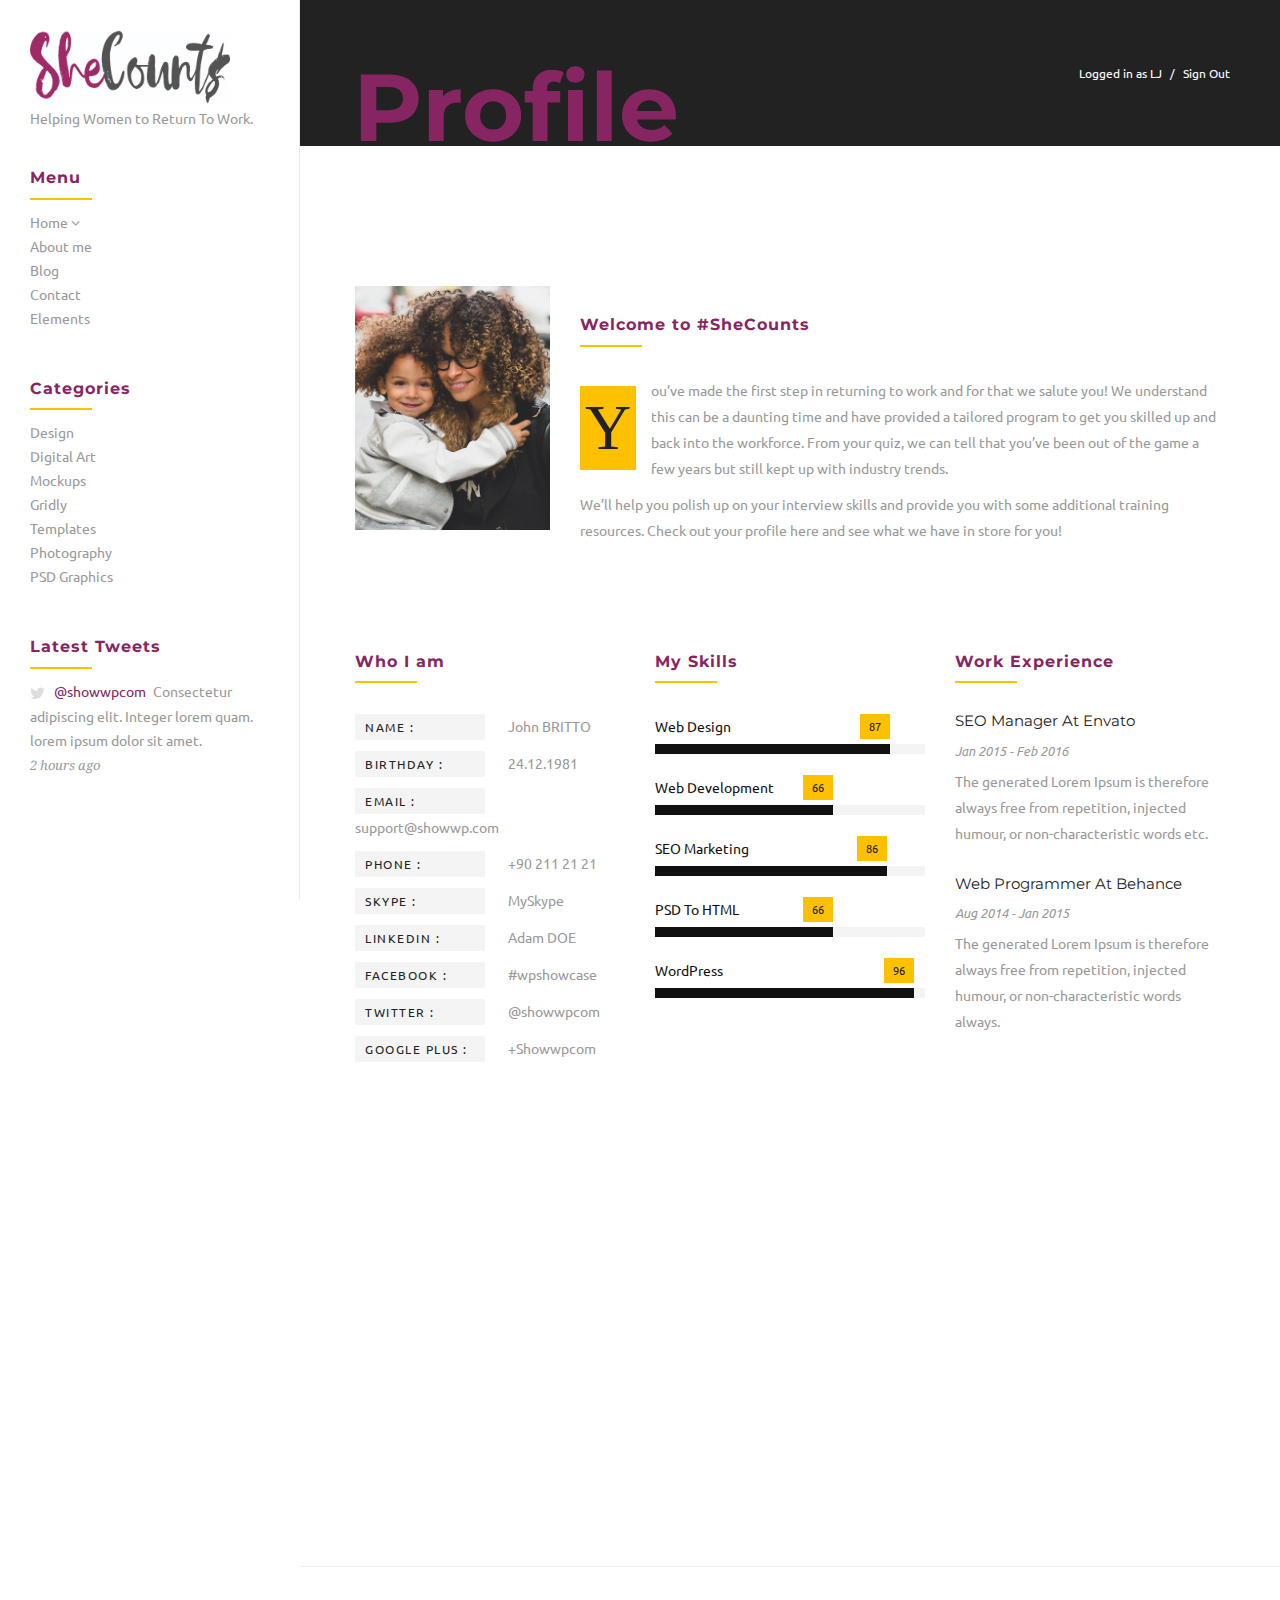
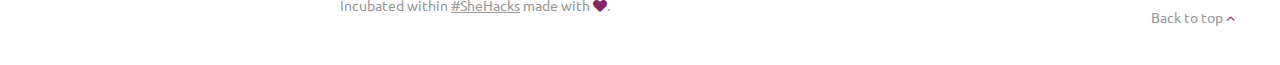
==== profile.html @ 02496e89 "first commit" ====
<!DOCTYPE html>
<!--[if lt IE 7 ]><html class="ie ie6" lang="en"> <![endif]-->
<!--[if IE 7 ]><html class="ie ie7" lang="en"> <![endif]-->
<!--[if IE 8 ]><html class="ie ie8" lang="en"> <![endif]-->
<!--[if (gte IE 9)|!(IE)]><!--><html lang="en"> <!--<![endif]-->

<head>

    <meta charset="utf-8">
    <meta http-equiv="X-UA-Compatible" content="IE=edge">
    <meta name="viewport" content="width=device-width, initial-scale=1, maximum-scale=1">

    <!-- SITE META -->
    <title>SheCounts | Helping Women to Return To Work</title>
    <meta name="description" content="">
    <meta name="author" content="">
    <meta name="keywords" content="">

    <!-- FAVICONS -->
    <link rel="shortcut icon" href="images/favicon.ico" type="image/x-icon">
    <link rel="apple-touch-icon" href="images/apple-touch-icon.png">
    <link rel="apple-touch-icon" sizes="57x57" href="images/apple-touch-icon-57x57.png">
    <link rel="apple-touch-icon" sizes="72x72" href="images/apple-touch-icon-72x72.png">
    <link rel="apple-touch-icon" sizes="76x76" href="images/apple-touch-icon-76x76.png">
    <link rel="apple-touch-icon" sizes="114x114" href="images/apple-touch-icon-114x114.png">
    <link rel="apple-touch-icon" sizes="120x120" href="images/apple-touch-icon-120x120.png">
    <link rel="apple-touch-icon" sizes="144x144" href="images/apple-touch-icon-144x144.png">
    <link rel="apple-touch-icon" sizes="152x152" href="images/apple-touch-icon-152x152.png">

    <!-- TEMPLATE STYLES -->
    <link rel="stylesheet" type="text/css" href="css/bootstrap.css">
    <link rel="stylesheet" type="text/css" href="style.css">
    <link rel="stylesheet" type="text/css" href="css/prettyPhoto.css">

    <!--[if IE]>
    <script src="http://html5shiv.googlecode.com/svn/trunk/html5.js"></script>
    <![endif]-->

</head>
<body>

    <div id="wrapper">
        <div class="row-offcanvas row-offcanvas-left">
            <div id="sidebar-fix" class="sidebar-offcanvas">
                <div class="logo-wrapper clearfix">
                    <a href="index.html" title="OneTheGo">
                        <img class="logo-small-sidebar" src="images/shecounts.jpg" alt="">
                        <p>Helping Women to Return To Work.</p>
                    </a>
                </div><!-- end logo-wrapper -->

                <div class="widget clearfix">
                    <h2 class="tab-title">Menu</h2>
                    <hr class="titlehr">
                    <div class="menu-widget menu">
                        <ul>
                            <li><a href="index.html">Home <i class="fa fa-angle-down"></i></a>
                                <ul>
                                    <li><a href="index.html">Default Portfolio</a></li>
                                    <li><a href="index-slider.html">Slider Version</a></li>
                                    <li><a href="index-masonry.html">Masonry Portfolio</a></li>
                                    <li><a href="index-infinite.html">Infinite Scroll</a></li>
                                    <li><a href="index-blog.html">One Col Portfolio</a></li>
                                    <li><a href="index-grid.html">Grid Portfolio</a></li>
                                    <li><a href="coming-soon.html">Coming Soon</a></li>
                                </ul>
                            </li>
                            <li><a href="about.html">About me</a></li>
                            <li><a href="blog.html">Blog</a></li>
                            <li><a href="contact.html">Contact</a></li>
                            <li><a href="elements.html">Elements</a></li>
                        </ul>
                    </div><!-- end menu-widget -->
                </div><!-- end widget -->

                <div class="widget clearfix">
                    <h2 class="tab-title">Categories</h2>
                    <hr class="titlehr">
                    <div class="menu-widget">
                        <ul>
                            <li><a href="#">Design</a></li>
                            <li><a href="#">Digital Art</a></li>
                            <li><a href="#">Mockups</a></li>
                            <li><a href="#">Gridly</a></li>
                            <li><a href="#">Templates</a></li>
                            <li><a href="#">Photography</a></li>
                            <li><a href="#">PSD Graphics</a></li>
                        </ul>
                    </div><!-- end menu-widget -->
                </div><!-- end widget -->

                <div class="widget clearfix">
                    <h2 class="tab-title">Latest Tweets</h2>
                    <hr class="titlehr">
                    <div class="twitter-widget">
                        <ul class="latest-tweets">
                            <li>
                                <p><a href="#" title="">@showwpcom</a> Consectetur adipiscing elit. Integer lorem quam. lorem ipsum dolor sit amet.</p>
                                <small>2 hours ago</small>
                            </li>
                        </ul><!-- end latest-tweet -->
                    </div><!-- end twitter-widget -->
                </div><!-- end widget -->
            </div><!-- end sidebar -->

            <div id="main">
                <div class="visible-md visible-xs visible-sm mobile-menu">
                    <button type="button" class="btn btn-default btn-sm" data-toggle="offcanvas"><i class="fa fa-bars"></i></button>
                </div>

                <section class="section page-title cb">
                    <div class="container-fluid">
                        <div class="row">
                            <div class="col-md-8 col-sm-12">
                                <h3>Profile</h3>
                            </div>

                            <div class="col-md-4 col-sm-12 text-right hidden-xs">
                                <div class="bread">
                                    <ol class="breadcrumb">
                                        <li><a href="#">Logged in as LJ</a></li>
                                        <li><a href="#">Sign Out</a></li>
                                    </ol>
                                </div><!-- end bread -->
                            </div>
                        </div>
                    </div>
                </section>

                <div class="section wb">
                    <div class="container-fluid">
                        <!-- <div class="slider-wrapper">
                            <div id="myCarousel" class="carousel slide" data-ride="carousel">
                                <div class="carousel-inner" role="listbox">
                                    <div class="item active">
                                        <img src="upload/about_02.jpg" alt="">
                                    </div>
                                    <div class="item">
                                        <img src="upload/about_01.jpg" alt="">
                                    </div>
                                </div>

                                <a class="left carousel-control" href="#myCarousel" role="button" data-slide="prev">
                                    <span class="glyphicon glyphicon-chevron-left" aria-hidden="true"></span>
                                    <span class="sr-only">Previous</span>
                                </a>
                                <a class="right carousel-control" href="#myCarousel" role="button" data-slide="next">
                                    <span class="glyphicon glyphicon-chevron-right" aria-hidden="true"></span>
                                    <span class="sr-only">Next</span>
                                </a>
                            </div>
                        </div> -->

                        <hr class="invis">

                        <div class="page-wrapper">
                            <div class="row">

                                <div class="col-sm-3">
                                    <div class="about-widget">
                                        <div class="post-media entry">
                                            <img src="upload/she-profile-pic.png" alt="" class="img-responsive">
                                            <div class="magnifier">
                                                <div class="shop-bottom clearfix">
                                                    <h3>You're awesome!</h3>
                                                </div><!-- end shop-bottom -->
                                            </div><!-- end magnifier -->
                                        </div><!-- end post-media -->
                                    </div><!-- end about-widget -->
                                </div>

                                <div class="col-sm-9 m30">
                                    <h2 class="tab-title">Welcome to #SheCounts</h2>
                                    <hr class="titlehr">

                                    <div class="text-widget dropcaps m30">
                                        <p>You’ve made the first step in returning to work and for that we salute you! We understand this can be a daunting time and have provided a tailored program to get you skilled up and back into the workforce.
                                          From your quiz, we can tell that you’ve been out of the game a few years but still kept up with industry trends. </p>

                                        <p>We’ll help you polish up on your interview skills and provide you with some additional training resources.
                                        Check out your profile here and see what we have in store for you!</p>
                                    </div><!-- end text-widget -->
                                </div><!-- end col -->
                            </div><!-- end row -->

                            <hr class="invis">

                            <div class="row">
                                <div class="col-md-4 wow fadeIn" data-wow-duration="1s" data-wow-delay="0.2s">
                                    <div class="my-info">
                                        <h2 class="tab-title">Who I am</h2>
                                        <hr class="titlehr">

                                        <div class="my-info m30">
                                            <ul>
                                                <li><span>Name :</span> John BRITTO</li>
                                                <li><span>Birthday :</span> 24.12.1981</li>
                                                <li><span>Email :</span> <a href="mailto:support@showwp.com">support@showwp.com</a></li>
                                                <li><span>Phone :</span> +90 211 21 21</li>
                                                <li><span>Skype :</span> MySkype</li>
                                                <li><span>Linkedin :</span> <a href="#">Adam DOE</a></li>
                                                <li><span>Facebook :</span> <a href="#">#wpshowcase</a></li>
                                                <li><span>Twitter :</span> <a href="#">@showwpcom</a></li>
                                                <li><span>Google Plus :</span> <a href="#">+Showwpcom</a></li>
                                            </ul><!-- end ul -->
                                        </div><!-- end myinfo -->
                                    </div><!-- end about-me -->
                                </div><!-- end col -->

                                <div class="col-md-4  wow fadeIn" data-wow-duration="1s" data-wow-delay="0.4s">
                                    <div class="my-skill">
                                        <h2 class="tab-title">My Skills</h2>
                                        <hr class="titlehr">

                                        <div class="skills text-left m30">
                                            <p>Web Design</p>
                                            <div class="progress">
                                                <div class="progress-bar" role="progressbar" data-transitiongoal="87"><span>87</span></div>
                                            </div>
                                        </div>

                                        <div class="skills text-left">
                                            <p>Web Development</p>
                                            <div class="progress">
                                                <div class="progress-bar" role="progressbar" data-transitiongoal="66"><span>66</span></div>
                                            </div>
                                        </div>

                                        <div class="skills text-left">
                                            <p>SEO Marketing</p>
                                            <div class="progress">
                                                <div class="progress-bar" role="progressbar" data-transitiongoal="86"><span>86</span></div>
                                            </div>
                                        </div><!-- end skills -->

                                        <div class="skills text-left">
                                            <p>PSD to HTML</p>
                                            <div class="progress">
                                                <div class="progress-bar" role="progressbar" data-transitiongoal="66"><span>66</span></div>
                                            </div>
                                        </div><!-- end skills -->

                                        <div class="skills text-left">
                                            <p>WordPress</p>
                                            <div class="progress">
                                                <div class="progress-bar" role="progressbar" data-transitiongoal="96"><span>96</span></div>
                                            </div>
                                        </div><!-- end skills -->
                                    </div><!-- end about-me -->
                                </div><!-- end col -->

                               <div class="col-md-4 wow fadeIn" data-wow-duration="1s" data-wow-delay="0.6s">
                                    <div class="my-works">
                                        <h2 class="tab-title">Work Experience</h2>
                                        <hr class="titlehr">

                                        <div class="experience m30">
                                            <h3>SEO Manager at Envato</h3>
                                            <span>Jan 2015 - Feb 2016</span>
                                            <p>The generated Lorem Ipsum is therefore always free from repetition, injected humour, or non-characteristic words etc.</p>
                                        </div><!-- end experience -->

                                        <div class="experience">
                                            <h3>Web Programmer at Behance</h3>
                                            <span>Aug 2014 - Jan 2015</span>
                                            <p>The generated Lorem Ipsum is therefore always free from repetition, injected humour, or non-characteristic words always.</p>
                                        </div>
                                    </div><!-- end myworks -->
                                </div><!-- end col -->
                            </div><!-- end row -->
                            <div class="row">
                                <div class="col-md-4 wow fadeIn" data-wow-duration="1s" data-wow-delay="0.2s">
                                    <div class="my-info">
                                        <h2 class="tab-title">Who I am</h2>
                                        <hr class="titlehr">

                                        <div class="my-info m30">
                                            <ul>
                                                <li><span>Name :</span> John BRITTO</li>
                                                <li><span>Birthday :</span> 24.12.1981</li>
                                                <li><span>Email :</span> <a href="mailto:support@showwp.com">support@showwp.com</a></li>
                                                <li><span>Phone :</span> +90 211 21 21</li>
                                                <li><span>Skype :</span> MySkype</li>
                                                <li><span>Linkedin :</span> <a href="#">Adam DOE</a></li>
                                                <li><span>Facebook :</span> <a href="#">#wpshowcase</a></li>
                                                <li><span>Twitter :</span> <a href="#">@showwpcom</a></li>
                                                <li><span>Google Plus :</span> <a href="#">+Showwpcom</a></li>
                                            </ul><!-- end ul -->
                                        </div><!-- end myinfo -->
                                    </div><!-- end about-me -->
                                </div><!-- end col -->

                                <div class="col-md-4  wow fadeIn" data-wow-duration="1s" data-wow-delay="0.4s">
                                    <div class="my-skill">
                                        <h2 class="tab-title">My Skills</h2>
                                        <hr class="titlehr">

                                        <div class="skills text-left m30">
                                            <p>Web Design</p>
                                            <div class="progress">
                                                <div class="progress-bar" role="progressbar" data-transitiongoal="87"><span>87</span></div>
                                            </div>
                                        </div>

                                        <div class="skills text-left">
                                            <p>Web Development</p>
                                            <div class="progress">
                                                <div class="progress-bar" role="progressbar" data-transitiongoal="66"><span>66</span></div>
                                            </div>
                                        </div>

                                        <div class="skills text-left">
                                            <p>SEO Marketing</p>
                                            <div class="progress">
                                                <div class="progress-bar" role="progressbar" data-transitiongoal="86"><span>86</span></div>
                                            </div>
                                        </div><!-- end skills -->

                                        <div class="skills text-left">
                                            <p>PSD to HTML</p>
                                            <div class="progress">
                                                <div class="progress-bar" role="progressbar" data-transitiongoal="66"><span>66</span></div>
                                            </div>
                                        </div><!-- end skills -->

                                        <div class="skills text-left">
                                            <p>WordPress</p>
                                            <div class="progress">
                                                <div class="progress-bar" role="progressbar" data-transitiongoal="96"><span>96</span></div>
                                            </div>
                                        </div><!-- end skills -->
                                    </div><!-- end about-me -->
                                </div><!-- end col -->

                               <div class="col-md-4 wow fadeIn" data-wow-duration="1s" data-wow-delay="0.6s">
                                    <div class="my-works">
                                        <h2 class="tab-title">Work Experience</h2>
                                        <hr class="titlehr">

                                        <div class="experience m30">
                                            <h3>SEO Manager at Envato</h3>
                                            <span>Jan 2015 - Feb 2016</span>
                                            <p>The generated Lorem Ipsum is therefore always free from repetition, injected humour, or non-characteristic words etc.</p>
                                        </div><!-- end experience -->

                                        <div class="experience">
                                            <h3>Web Programmer at Behance</h3>
                                            <span>Aug 2014 - Jan 2015</span>
                                            <p>The generated Lorem Ipsum is therefore always free from repetition, injected humour, or non-characteristic words always.</p>
                                        </div>
                                        <a class="custombutton button--isi btn btn-default" href="#">Update My Details</a>
                                    </div><!-- end myworks -->
                                </div><!-- end col -->
                            </div><!-- end row -->
                        </div><!-- end page-wrapper -->
                    </div><!-- end container -->
                </div><!-- end section -->

                <footer class="footer wb">
                    <div class="container-fluid">
                        <div class="row">
                            <div class="col-md-6 col-lg-6 col-sm-6 col-xs-12">
                                <div class="media cen-xs">
                                    <p>
                                        Incubated within <a class="madeby" href="http://girlgeekacademy.com/shehacks/">#SheHacks</a> made with <i class="fa fa-heart"></i>.
                                    </p>
                                </div>
                            </div>
                            <div class="col-md-6 col-lg-6 col-sm-6 col-xs-12">
                                <ul class="list-inline text-right cen-xs">
                                    <li><a class="topbutton" href="#">Back to top <i class="fa fa-angle-up"></i></a></li>
                                </ul>
                            </div>
                        </div><!-- end row -->
                    </div><!-- end container -->
                </footer><!-- end footer -->

            </div><!-- end main -->
        </div><!-- end row-offcanvas -->
    </div><!-- end wrapper -->

    <script src="js/jquery.min.js"></script>
    <script src="js/bootstrap.js"></script>
    <script src="js/plugins.js"></script>

</body>
</html>
---- style.css ----
/******************************************

1. IMPORT FONTS
2. SKELETON
3. SECTIONS
4. HEADER
5. SLIDER
6. PAGE POST
7. WIDGETS
8. PORTFOLIO
9. FOOTER
10. MISC
11. COMING SOON
12. PRICING TABLE
13. RESPONSIVE
14. COLOR SCHEME

/******************************************
    IMPORT FONTS
/******************************************/

@import url(https://fonts.googleapis.com/css?family=Righteous);
@import url(https://fonts.googleapis.com/css?family=Ubuntu:400,700italic,700,500italic,500,400italic,300italic,300);
@import url(https://fonts.googleapis.com/css?family=Montserrat:400,700);
@import url(https://fonts.googleapis.com/css?family=Droid+Serif:400,900italic,900,700italic,700,400italic,300italic,300,100italic,100&subset=latin,latin-ext);
@import url(css/animate.css);
@import url(css/font-awesome.min.css);



/******************************************
    LJ's SHIT HERE!
/******************************************/

.logo-small-sidebar {
  max-width: 200px;
}

/******************************************
    SKELETON
/******************************************/
body {
    font-size: 13px;
    padding: 0;
    color: #999;
    background-color: #ffffff;
    font-family: "Ubuntu", "Helvetica Neue", Helvetica, Arial, sans-serif;
}

.shop-desc small a,
li,
p {
    color: #999;
    font-family: "Ubuntu", "Helvetica Neue", Helvetica, Arial, sans-serif;
    font-size: 14px;
    line-height: 26px;
}

h1,
h2,
h3,
h4,
h5,
h6 {
    font-weight: normal;
    color: #872562;
    font-family: "Montserrat", "Helvetica Neue", Helvetica, Arial, sans-serif;
}

a {
    color: #222222;
    text-decoration: none !important;
    outline: none;
    -moz-transition: all .3s ease-in-out;
    -o-transition: all .3s ease-in-out;
    -webkit-transition: all .3s ease-in-out;
    transition: all .3s ease-in-out;
}

a:hover,
a:focus {
    color: #D7898D;
    outline: none;
}

.soundcloud {
    width: 100%;
    border: 1px solid #fff;
    height: 166px;
}

small {
    font-family: 'Droid Serif', serif;
    font-style: italic;
    font-size: 12px;
    color: #999;
}

.col-xs-15,
.col-sm-15,
.col-md-15,
.col-lg-15 {
    position: relative;
    min-height: 1px;
    padding-right: 10px;
    padding-left: 10px;
}

.col-xs-15 {
    width: 20%;
    float: left;
}

ul,
ol {
    padding: 0
}

.first {
    clear: both
}

.last {
    margin-right: 0
}

.alignleft {
    float: left;
    display: table-cell;
    margin: 10px 20px 10px 0;
}

.alignright {
    float: right;
    display: table-cell;
    margin: 10px 0 10px 20px;
}


/******************************************
    SECTION
/******************************************/

.section {
    padding: 40px;
    display: block;
    position: relative;
}

.sitewrapper {}

.section.wb {
    background-color: #ffffff;
}

.section.lb {
    background: url(images/dots.gif) repeat center center #ffffff;
}

body.notfound {
    background: #222222 !important;
    background-image: none !important;
}

.section.db h4 {
    line-height: 1.8;
}

.big-title,
.big-title p,
.big-title h3 {
    display: block;
    position: relative;
    z-index: 2;
}

.big-title h3 {
    font-size: 60px;
    font-weight: 700;
    letter-spacing: 0;
    line-height: 60px;
    letter-spacing: -2px;
    text-transform: capitalize;
}

.icon-backend {
    color: #f4f4f4;
    font-size: 180px;
    height: 180px;
    left: -25px;
    line-height: 180px;
    padding-left: 0;
    position: absolute;
    top: -25px;
    width: 180px;
    z-index: -1;
}


/******************************************
    HEADER
/******************************************/

#sidebar-fix {
    width: inherit;
    min-width: 300px;
    max-width: 300px;
    background-color: #fff;
    border-right: 1px solid #ebeef1;
    float: left;
    height: 100%;
    padding: 30px;
    bottom: 0;
    left: : 0;
    overflow-y: auto;
    z-index: 9000;
    overflow-x: hidden;
    position: fixed;
    top: 0;
    height: 100%;
    -webkit-overflow-scrolling: touch;
    overflow: auto;
}

#main {
    height: 100%;
    overflow: auto;
    margin-left: 300px;
}

.mobile-menu {
    z-index: 9999;
    display: block;
    position: fixed;
    top: 0;
    left: 0;
    display: none;
    line-height: 0;
    background-color: #ffffff;
}

.mobile-menu .btn {
    border-radius: 0 !important;
    font-size: 12px !important;
}

@media (min-width: 992px) {
    .mobile-menu {
        display: none !important;
    }
}

@media (max-width: 992px) {
    #sidebar-fix {
        position: relative;
        box-shadow: none;
    }
    .mobile-menu {
        display: block !important;
    }
}

@media screen and (max-width: 992px) {
    .row-offcanvas {
        position: relative;
        -webkit-transition: all 0.25s ease-out;
        -moz-transition: all 0.25s ease-out;
        transition: all 0.25s ease-out;
        width: calc(100% + 300px);
    }
    .row-offcanvas-left {
        left: -300px;
    }
    .row-offcanvas-left.active {
        left: 0;
    }
    .sidebar-offcanvas {
        position: absolute;
        top: 0;
    }
}

.logo-wrapper {
    margin-bottom: 30px;
}

.logo-wrapper p {
    line-height: 1.5;
}

hr.custom {
    width: 60px;
    border-style: solid;
    margin-left: 0;
    color: #e4e4e4;
}

hr.invis {
    border: 0;
    margin: 50px 0;
}

.tab-title {
    font-size: 16px;
    line-height: 1;
    padding: 0;
    font-weight: bold;
    margin: 0;
    position: relative;
    display: inline-block;
    letter-spacing: 1px;
}

.tab-title::after {
    /*background-color: rgba(0, 0, 0, 0.8);*/
    content: "";
    display: block;
    /*height: 1px;*/
    left: 0;
    right: -10px;
    position: absolute;
    top: 10px;
    width: 104%;
}

.tab-title i {
    display: inline-block;
    position: relative;
    right: 0;
    text-align: center;
    margin-right: 5px;
}

.titlehr {
    width: 60px;
    margin: 10px 0;
    border-width: 1px;
    border-style: solid;
}


/******************************************
    SLIDER
/******************************************/

.slider-wrapper {
    background-color: #ffffff;
    margin-bottom: 30px;
}

.carousel-control.left,
.carousel-control.right {
    background-image: none;
}

.mejs-container .mejs-controls .mejs-time {
    color: #333333 !important;
}

.carousel {
    position: relative;
}

.carousel-inner {
    position: relative;
    overflow: hidden;
    width: 100%;
}

.carousel-inner > .item {
    display: none;
    position: relative;
    -webkit-transition: 0.6s ease-in-out left;
    -moz-transition: 0.6s ease-in-out left;
    -o-transition: 0.6s ease-in-out left;
    transition: 0.6s ease-in-out left;
}

.carousel-inner > .item > img,
.carousel-inner > .item > a > img {
    line-height: 1;
}

@media all and (transform-3d),
(-webkit-transform-3d) {
    .carousel-inner > .item {
        -webkit-transition: -webkit-transform 0.6s ease-in-out;
        -moz-transition: -moz-transform 0.6s ease-in-out;
        -o-transition: -o-transform 0.6s ease-in-out;
        transition: transform 0.6s ease-in-out;
        -webkit-backface-visibility: hidden;
        -moz-backface-visibility: hidden;
        backface-visibility: hidden;
        -webkit-perspective: 1000;
        -moz-perspective: 1000;
        perspective: 1000;
    }
    .carousel-inner > .item.next,
    .carousel-inner > .item.active.right {
        -webkit-transform: translate3d(100%, 0, 0);
        transform: translate3d(100%, 0, 0);
        left: 0;
    }
    .carousel-inner > .item.prev,
    .carousel-inner > .item.active.left {
        -webkit-transform: translate3d(-100%, 0, 0);
        transform: translate3d(-100%, 0, 0);
        left: 0;
    }
    .carousel-inner > .item.next.left,
    .carousel-inner > .item.prev.right,
    .carousel-inner > .item.active {
        -webkit-transform: translate3d(0, 0, 0);
        transform: translate3d(0, 0, 0);
        left: 0;
    }
}

.carousel-inner > .active,
.carousel-inner > .next,
.carousel-inner > .prev {
    display: block;
}

.carousel-inner > .active {
    left: 0;
}

.carousel-inner > .next,
.carousel-inner > .prev {
    position: absolute;
    top: 0;
    width: 100%;
}

.carousel-inner > .next {
    left: 100%;
}

.carousel-inner > .prev {
    left: -100%;
}

.carousel-inner > .next.left,
.carousel-inner > .prev.right {
    left: 0;
}

.carousel-inner > .active.left {
    left: -100%;
}

.carousel-inner > .active.right {
    left: 100%;
}

.carousel-control {
    position: absolute;
    top: 0;
    left: 0;
    bottom: 0;
    font-size: 24px;
    color: #ffffff;
    text-align: center;
}

.carousel-control.right {
    left: auto;
    right: 0;
}

.carousel-control .fa {
    position: absolute;
    top: 50%;
    z-index: 5;
    padding: 1em;
    font-size: 16px;
    background-color: rgba(51, 51, 51, 0.6);
    -webkit-transition: all 0.35s ease-in-out;
    -moz-transition: all 0.35s ease-in-out;
    -o-transition: all 0.35s ease-in-out;
    transition: all 0.35s ease-in-out;
}

.carousel-control .fa:hover {
    background-color: rgba(0, 0, 0, 0.2);
}

.carousel-control .fa-angle-left {
    left: 0;
}

.carousel-control .fa-angle-right {
    right: 0;
}

.carousel-control .fa-angle-left,
.carousel-control .fa-angle-right {
    -webkit-transform: translate(0, -50%);
    -ms-transform: translate(0, -50%);
    -o-transform: translate(0, -50%);
    transform: translate(0, -50%);
}

.carousel-indicators li {
    display: inline-block;
    width: 9px;
    height: 9px;
    text-indent: -999px;
    border: 1px solid #ffffff;
    border-radius: 50%;
    cursor: pointer;
    background-color: #000 \9;
    background-color: rgba(0, 0, 0, 0);
}

.carousel-indicators li + li {
    margin-left: 3px;
}

.carousel-indicators .active {
    background-color: #ffffff;
}

.carousel-caption {
    display: none;
    position: absolute;
    max-width: 100%;
    left: 40px;
    bottom: 40px;
    right: auto;
    text-align: left;
    z-index: 10;
    padding: 2em;
    color: #ffffff;
}

.carousel-caption h3 {
    font-size: 61px;
    font-weight: 700;
    text-shadow: none;
}

.carousel-caption h3 small {
    font-size: 54px;
    color: #222222;
    font-style: normal;
    display: block;
    font-family: "Montserrat";
    font-weight: 400;
}

.carousel-caption p {
    text-shadow: none;
    color: #222222;
    padding-left: 6px;
}

@media screen and (min-width: 768px) {
    .carousel-caption {
        display: block;
    }
}

.carousel-control .fa {
    background-color: rgba(0, 0, 0, 0.1);
    font-size: 24px;
    padding: 1em;
    position: absolute;
    top: 50%;
    transition: all 0.35s ease-in-out 0s;
    z-index: 5;
}

.carousel-control span {
    width: 35px !important;
    background: #222222;
    opacity: 1 !important;
    height: 35px !important;
    padding: 0 !important;
    line-height: 35px !important;
    font-size: 18px !important;
    font-family: FontAwesome !important;
    line-height: 1;
}

.carousel-control .glyphicon-chevron-left:before {
    content: '\f104' !important;
}

.carousel-control .glyphicon-chevron-right:before {
    content: '\f105';
}

.carousel-control.left {
    left: auto;
    right: 85px !important;
}

.carousel-control.right {
    left: auto;
    right: 30px !important;
}

.carousel-control {
    background-color: rgba(0, 0, 0, 0);
    bottom: 40px !important;
    color: #fff;
    font-size: 20px;
    left: auto;
    right: 30px !important;
    opacity: 1;
    position: absolute;
    text-align: center;
    text-shadow: 0 1px 2px rgba(0, 0, 0, 0.6);
    top: auto !important;
    width: auto !important;
}

.carousel-inner img {
    width: 100%;
}


/******************************************
    PAGE POST
/******************************************/

#message {
    display: none;
    position: relative;
    text-align: left;
    padding: 20px;
}

#map {
    height: 500px;
    width: 100%;
    position: relative;
    z-index: 1;
}

#map.map1 {
    height: 340px;
    width: 100%;
    position: relative;
    z-index: 1;
}

#map img {
    max-width: inherit
}

.loader {
    margin-left: 10px;
}

.map {
    position: relative
}

.map .row {
    position: relative
}

.infobox img {
    width: 100% !important;
}

.map .searchmodule {
    padding: 18px 10px
}

.infobox {
    display: inline-block;
    padding: 20px;
    text-align: center;
    position: relative;
    width: 270px;
}

.infobox img {
    width: 80px !important;
    padding-right: 10px
}

.infobox .title {
    font-size: 13px;
    font-weight: bold;
    margin-top: 0;
    margin-bottom: 0;
    text-transform: uppercase;
    padding-bottom: 10px;
}

.infobox .title a {
    font-weight: bold;
    color: #121212 !important;
}

.contact_form label {
    color: #333333;
}

.loader {
    margin-top: -3px;
    vertical-align: text-top;
}

.comments img {
    max-width: 80px;
    margin-right: 20px;
}

.panel {
    padding: 0;
    border: 0 !important;
    box-shadow: none !important;
}

.panel-body {
    border: 0 !important;
}

.media:first-child {
    margin: 0;
}

.comments {
    padding: 0 !important;
    margin: 0 !important;
}

.comments .text-success {
    color: #333333;
    margin-bottom: 0;
    display: inline-block;
}

.comments .text-muted {
    color: #999999;
    padding-bottom: 0;
    display: block;
}

.comments .media-list li {
    background-color: #fff;
    border: 1px solid #eee;
    margin: 20px 0 !important;
    padding: 20px;
    -webkit-transition: all .7s ease-in-out;
    -moz-transition: all .7s ease-in-out;
    -o-transition: all .7s ease-in-out;
    -ms-transition: all .7s ease-in-out;
    transition: all .7s ease-in-out;
}

.comments .media-list li:last-child {
    margin-bottom: 0;
}

.comments .media-list li p {
    margin: 0;
    padding: 0;
}

.comments .btn {
    display: inline-block;
    margin-top: 10px;
    font-size: 11px;
    padding: 3px 10px;
}

.quotepost {
    padding: 40px 30px;
}

blockquote {
    border: 0;
    margin-bottom: 0;
}

.blog-desc blockquote {
    background-color: #F4F4F5;
    border: 0 none;
    margin: 20px auto !important;
    padding: 30px 40px !important;
}

.blog-desc blockquote:before {
    display: none;
}

.quotepost blockquote {
    border: 0;
    color: #222222 !important;
}

blockquote {
    padding-left: 10%;
    position: relative;
}

blockquote p {
    font-size: 18px !important;
    font-family: 'Droid Serif', serif;
    font-style: italic;
    color: #222222;
}

blockquote::before {
    color: #333333;
    content: "\f10e";
    font-family: FontAwesome;
    display: block;
    font-size: 42px;
    left: 0;
    position: absolute;
    top: 20px;
}

blockquote cite:before,
blockquote cite {
    color: #333333;
}

.m30 {
    margin-top: 30px;
}

.blog-item {
    border-bottom: 1px solid #ebeef1;
}

.blog-item .shop-desc hr {
    margin-bottom: 0;
}

.shop-desc.blog-meta small {
    display: inline-block;
    width: auto;
    margin-right: 10px;
}

.shop-desc.blog-meta small i {
    padding-right: 2px;
}

.blog-desc {
    padding: 40px;
}

.blog-desc .readmore {
    margin-top: 15px;
}

.skills {
    display: block;
    position: relative;
    margin-bottom: 20px;
}

.skills p {
    color: #111111;
    margin-bottom: -20px;
    padding-bottom: 0;
    text-transform: capitalize;
}

.progress {
    height: 10px;
    margin-top: 25px;
    margin-bottom: 0;
    background-color: #f4f4f5;
    border-radius: 0;
    box-shadow: none;
}

.progress-bar {
    float: left;
    width: 0%;
    height: 100%;
    overflow: visible;
    font-size: 12px;
    line-height: 20px;
    color: #ffffff;
    text-align: center;
    background-color: #111;
    -webkit-box-shadow: inset 0 -1px 0 rgba(0, 0, 0, 0.15);
    box-shadow: inset 0 -1px 0 rgba(0, 0, 0, 0.15);
    -webkit-transition: width 1.1s ease;
    -o-transition: width 1.1s ease;
    transition: width 1.1s ease;
}

.progress {
    overflow: initial;
    position: relative;
}

.progress .progress-bar {
    position: absolute;
    z-index: 10;
    line-height: 20px;
}

.progress .progressbar-back-text {
    position: absolute;
    width: 100%;
    height: 100%;
    font-size: 12px;
    line-height: 20px;
    text-align: center;
}

.progress .progressbar-front-text {
    width: 100%;
    font-size: 12px;
    line-height: 20px;
}

.progress-bar span {
    color: #111 !important;
    display: block;
    font-size: 11px;
    line-height: 12px;
    overflow: visible;
    width: 30px;
    height: 25px;
    line-height: 25px;
    text-align: center;
    position: absolute;
    right: 0;
    top: -30px;
    z-index: 9999;
}

.progress-bar span,
.progress-bar-striped {
    background-color: #fff;
}

.my-info ul {
    padding: 0;
    list-style: none;
}

.my-info ul li {
    padding: 0 0 10px 0;
}

.my-info ul li a {
    color: #999999;
}

.my-info ul li span {
    padding: 0 10px;
    margin-right: 20px;
    width: 130px;
    letter-spacing: 1.5px;
    text-transform: uppercase;
    font-size: 12px;
    color: #222222;
    background: #f4f4f5;
    display: inline-block;
}

.experience {
    margin-bottom: 30px;
}

.experience h3 {
    color: #222222;
    font-size: 15px;
    font-weight: 400;
    padding-bottom: 0;
    margin-bottom: 0;
    text-transform: capitalize;
}

.experience span {
    color: #999999;
    padding: 15px 0 10px;
    line-height: 1;
    display: inline-block;
    font-style: italic;
}

.dropcaps p:first-child::first-letter {
    color: #903;
    float: left;
    font-family: Georgia;
    font-size: 64px;
    line-height: 1;
    margin: 9px 15px 0 0 !important;
    padding: 10px 5px;
}

.breadcrumb a,
.breadcrumb > li + li::before,
.breadcrumb > .active {
    color: #ffffff !important;
}

.breadcrumb > li {
    color: #ffffff !important;
    display: inline-block;
    font-size: 12px;
}

.section.cb {
    background-color: #222222;
}

.breadcrumb {
    background-color: transparent;
    padding: 0 5px 0 2px;
    margin: 0;
}

.page-title {
    padding: 60px 30px;
}

.page-title h3 {
    line-height: 1;
    font-size: 95px;
    position: absolute;
    z-index: 10;
    margin: 0;
    color: #ffffff;
    font-weight: 700;
    padding: 0 0 0 8px;
}


/******************************************
    WIDGETS
/******************************************/

.about-widget {
    text-align: center;
}

.about-widget p {
    margin: 15px 0 0;
    padding: 0;
}

.about-widget img {
    margin: 0 auto;
    display: block;
    width: 100%;
}

.about-desc h4 {
    font-weight: bold;
    padding: 20px 0 6px;
    margin: 0;
}

#sidebar .widget {
    background-color: #ffffff;
    padding: 30px;
}

.btn {
    border-radius: 0 !important;
    font-weight: 600;
}

.contact_form .form-control {
    letter-spacing: 1px;
    font-size: 13px;
    margin-bottom: 10px;
    border-radius: 0;
    border-color: #E2E2E3;
    box-shadow: none;
}

.widget {
    margin-bottom: 30px;
    padding-bottom: 10px;
    display: block;
    position: relative;
    overflow: hidden;
}

.menu ul li a,
.menu-widget li a {
    color: #999999;
}

.menu-widget li {
    line-height: 24px;
}

.menu ul {
    display: block;
}

.menu ul li a,
.menu ul li {
    position: relative;
    display: block;
}

.menu ul ul {
    display: none;
    padding-left: 10px;
}

.menu ul li {
    display: block;
    overflow: visible;
}

.menu ul li a {
    display: block;
    outline: none;
}

.menu ul li ul {
    display: none;
}

.menu ul li ul li {
    display: block;
}

.latest-tweets p:before {
    content: "\f099";
    font-family: "FontAwesome";
    font-size: 16px;
    left: 0;
    color: #dddddd;
    padding-right: 5px;
    position: relative;
    top: 2px;
}

#sidebar .widget ul,
.latest-tweets {
    padding: 0;
    list-style: none;
}

.latest-tweets li {
    display: inline-table;
    padding: 0;
    width: 100%;
}

.latest-tweets li:last-child {
    margin-bottom: 0;
}

.latest-tweets li p a {
    margin: 0 4px;
}

.latest-tweets li p {
    margin-bottom: 0;
    padding-bottom: 0;
}

.latest-tweets li small {
    display: block;
    margin: 0;
    margin-top: 0;
    font-size: 13px;
}

.latest-tweets p {
    line-height: 24px;
}

.tag-widget a {
    background-color: #fff;
    border: 1px solid #d7d7d7;
    border-radius: 2px;
    line-height: 1;
    display: inline-block;
    padding: 7px 13px;
    margin: 0 7px 7px 0;
}


/******************************************
    PORTFOLIO
/******************************************/

.portfolio-content .pdetail {
    padding: 20px 0;
    border-bottom: 1px solid #efefef;
    display: block;
}

.portfolio-content .pbutton {
    padding: 20px 0 0;
    display: block;
}

.portfolio-content .pdetail:last-child {
    border-bottom: 0;
}

.pdetail a {
    color: #999999;
}

.portfolio-content h5 {
    letter-spacing: 2px;
    color: #aaaaaa;
    padding: 0 0 20px;
    margin: 0;
    line-height: 1;
    font-weight: 400;
    text-transform: uppercase;
    font-size: 16px;
}

.portfolio-media img {
    padding: 30px;
    background-color: #ffffff;
    margin-bottom: 20px;
}

.portfolio-content {
    padding: 30px;
    background-color: #ffffff;
}


/* Common button styles */

.custombutton {
    margin: 0;
    border: none;
    background: none;
    color: inherit;
    vertical-align: middle;
    position: relative;
    z-index: 1;
    -webkit-backface-visibility: hidden;
    -moz-osx-font-smoothing: grayscale;
    -webkit-border-radius: 0;
    -moz-border-radius: 0;
    border-radius: 0;
}

.magnifier .custombutton {
    margin: -20px auto;
    top: 50%;
}

.custombutton:focus {
    outline: none;
}

.custombutton > span {
    vertical-align: middle;
}


/* Isi */

.button--isi {
    overflow: hidden;
}

.button--isi::before {
    content: '';
    z-index: -1;
    position: absolute;
    top: 50%;
    left: 100%;
    margin: -15px 0 0 1px;
    width: 40px;
    height: 30px;
    color: #222222;
    -webkit-transform-origin: 100% 50%;
    transform-origin: 100% 50%;
    -webkit-transform: scale3d(1, 2, 1);
    transform: scale3d(1, 2, 1);
    -webkit-transition: -webkit-transform 0.4s, opacity 0.4s;
    transition: transform 0.4s, opacity 0.4s;
    -webkit-transition-timing-function: cubic-bezier(0.7, 0, 0.9, 1);
    transition-timing-function: cubic-bezier(0.7, 0, 0.9, 1);
}

.button--isi .button__icon {
    vertical-align: middle;
}

.button--isi > span {
    vertical-align: middle;
}

.button--isi:hover::before {
    -webkit-transform: scale3d(9, 9, 1);
    transform: scale3d(9, 9, 1);
}

.portfolio-filter ul li {
    border-radius: 0;
    background-color: #ffffff !important;
    display: inline-block;
    margin: 0 5px 0 0;
    text-decoration: none;
    text-transform: uppercase;
    vertical-align: middle;
}

.portfolio-filter ul li:last-child:after {
    content: "";
}

.portfolio-filter .btn-default:active:hover,
.portfolio-filter .btn-default.active:hover,
.portfolio-filter .btn-default:active:focus,
.portfolio-filter .btn-default.active:focus,
.portfolio-filter .btn-default:active.focus,
.portfolio-filter .btn-default.active.focus,
.portfolio-filter .btn-default {
    font-size: 12px;
    padding: 10px 10px;
    background-color: #ffffff !important;
    box-shadow: none !important;
    outline: none !important;
    color: #222222;
    font-weight: bold;
}

#fourcol {
    overflow: visible !important;
}

#fourcol .pitem {
    padding: 15px;
}

#fourcol .pitem img {
    width: 100%;
}

#fourcol.mason-style .pitem {
    padding: 0;
}

#fourcol.mason-style {
    padding: 15px 15px 0 !important;
    margin-bottom: 30px
}

#fourcol .pitem .item-box {
    margin-bottom: 0;
}

.item-h2,
.item-h1 {
    height: 100% !important;
    height: auto !important;
}

.isotope-item {
    z-index: 2;
    padding: 0;
}

.isotope-hidden.isotope-item {
    pointer-events: none;
    z-index: 1;
}

.isotope,
.isotope .isotope-item {
    /* change duration value to whatever you like */
    -webkit-transition-duration: 0.8s;
    -moz-transition-duration: 0.8s;
    transition-duration: 0.8s;
}

.isotope {
    -webkit-transition-property: height, width;
    -moz-transition-property: height, width;
    transition-property: height, width;
}

.isotope .isotope-item {
    -webkit-transition-property: -webkit-transform, opacity;
    -moz-transition-property: -moz-transform, opacity;
    transition-property: transform, opacity;
}

.shop-title {
    display: block;
}

.shop-title h2 {
    font-size: 18px;
}

.shop-item {
    background-color: #ffffff;
}

.shop-desc {
    padding: 40px;
}

.magnifier .shop-desc {
    padding: 20px;
}

.shop-desc small {
    font-style: normal;
    padding-bottom: 10px;
    display: block;
}

.shop-desc h3 {
    padding: 10px 0;
    margin: 0;
    font-weight: bold;
    font-size: 18px;
}

.magnifier .shop-desc small a,
.magnifier .shop-desc p {
    color: #222222;
}

.shop-desc p {
    margin-bottom: 0;
    padding: 0;
}

.entry {
    position: relative;
    padding: 0 !important;
    margin-bottom: 0;
}

.post-media img {
    width: 100%;
}

.magnifier {
    position: absolute;
    top: 10px;
    cursor: pointer;
    left: 10px;
    bottom: 10px;
    right: 10px;
    z-index: 1;
    zoom: 1;
    filter: alpha(opacity=0);
    opacity: 0;
    -webkit-transition: all .3s ease-in-out;
    -moz-transition: all .3s ease-in-out;
    -ms-transition: all .3s ease-in-out;
    -o-transition: all .3s ease-in-out;
    transition: all .3s ease-in-out;
}

.grid-style .magnifier {
    top: 0;
    left: 0;
    right: 0;
    bottom: 0;
}

.grid-style .btn-primary {
    position: absolute;
    right: 0;
    left: auto;
    bottom: 0;
    width: 40px;
    border: 0;
    width: 40px;
    height: 40px;
    line-height: 40px;
    padding: 0;
    border-radius: 0;
    background-color: #222222 !important;
    border-color: #222222 !important
}

.entry:hover .magnifier {
    zoom: 1;
    filter: alpha(opacity=100);
    opacity: 1;
}

.shop-bottom {
    position: absolute;
    right: 0;
    left: 0;
    display: block;
    margin: -15px auto;
    bottom: 0;
    top: 0%;
    text-align: center;
    -webkit-transition: all .3s ease-in-out;
    -moz-transition: all .3s ease-in-out;
    -ms-transition: all .3s ease-in-out;
    -o-transition: all .3s ease-in-out;
    transition: all .3s ease-in-out;
}

.shop-bottom a {
    border: 0;
    width: 40px;
    height: 40px;
    line-height: 40px;
    padding: 0;
    border-radius: 0;
    background-color: #222222;
}

.entry:hover .shop-bottom {
    top: 50%;
}

.shop-bottom a:hover {
    background-color: #ffffff;
    color: #222222;
    -webkit-border-radius: 50px !important;
    -moz-border-radius: 50px !important;
    border-radius: 50px !important;
}


/******************************************
    FOOTER
/******************************************/

.footer {
    position: relative;
    padding: 25px;
    width: 100%;
    border-top: 1px solid #ebeef1;
    z-index: 1000;
    -moz-transition: padding .3s ease-in;
    -o-transition: padding .3s ease-in;
    -webkit-transition: padding .3s ease-in;
    transition: padding .3s ease-in;
}

.footer p {
    padding-bottom: 0;
    margin-bottom: 0;
}

.footer .list-inline {
    margin-top: 12px;
}

.footer a {
    color: #999999;
}

.footer a.madeby {
    text-decoration: underline !important;
}


/******************************************
    MISC
/******************************************/

#overlay {
    background: rgba(59, 61, 66, 0.3) url(images/pattern.png);
    bottom: 0;
    height: 100%;
    left: 0;
    padding: 0;
    position: fixed;
    right: 0;
}

.pagination-wrapper {
    margin-top: 20px;
    display: block;
    position: relative;
}

.infinite-portfolio .col-md-6 {
    margin-bottom: 30px;
}

#infscr-loading em {
    background-color: #ffffff;
    border: 0 solid #f0f3f6;
    border-radius: 0 !important;
    color: #222222;
    float: none;
    font-style: normal;
    font-family: "Montserrat", "Helvetica Neue", Helvetica, Arial, sans-serif;
    font-size: 13px;
    line-height: 1.42857;
    margin-left: 0;
    font-weight: bold;
    margin-right: 0;
    padding: 15px 30px;
    position: relative;
    text-transform: uppercase;
    text-decoration: none;
}

#infscr-loading,
#infscr-loading em {
    text-align: center;
    width: 100%;
    margin: 40px auto 0;
    float: none !important;
}


/******************************************
    COMING SOON
/******************************************/

body.comingsoon {
    background: url(https://images.unsplash.com/photo-1437913135140-944c1ee62782?ixlib=rb-0.3.5&q=80&fm=jpg&crop=entropy&s=11e7f5af5f89af8f0df3b1a07956a4a6) no-repeat center center fixed;
    -webkit-background-size: cover;
    -moz-background-size: cover;
    -o-background-size: cover;
    background-size: cover;
}

div.frameT {
    display: table;
    height: 100%;
    left: 0;
    margin: 0;
    padding: 0;
    position: relative;
    top: 0;
    width: 100%;
}

div.frameTC {
    display: table-cell;
    margin: 0;
    padding: 0;
    vertical-align: middle;
}

div.content {
    margin: 0 auto;
}

.section-title h3 {
    color: #ffffff;
    font-family: "Righteous";
    font-size: 105px;
    font-weight: 600;
    letter-spacing: 0;
    line-height: 105px;
    text-transform: capitalize;
}

.section-title h4 {
    padding-left: 10px;
    font-size: 16px;
    font-family: "Ubuntu";
    color: #ffffff;
}

.copyrights {
    padding: 30px;
    position: absolute;
    display: block;
    width: 100%;
    bottom: 0;
    z-index: 1;
}

.copyrights i {
    width: 40px;
    height: 40px;
    margin: 0 3px;
    line-height: 40px;
    text-align: center;
    border: 1px solid rgba(255, 255, 255, 0.4);
    color: rgba(255, 255, 255, 0.4);
    font-size: 15px;
}

.copyrights p {
    color: rgba(255, 255, 255, 0.4);
    font-size: 15px;
    padding: 20px 0 0;
    margin: 0;
    line-height: 1;
}

#datatime {
    padding: 30px 30px 20px;
    margin: 10px auto;
}

ul#datatime li p {
    padding: 0;
    margin: 0;
    color: #ffffff;
}

ul#datatime li {
    font-size: 15px;
    border-right: 1px solid rgba(255, 255, 255, 0.2);
    display: inline-block;
    padding: 0 20px;
}

ul#datatime li:last-child {
    border: 0;
}

ul#datatime li span {
    font-weight: bold;
    font-size: 40px;
}

.elements {
    padding: 30px;
    background-color: #ffffff;
}


/******************************************
    PRICING TABLE
/******************************************/

.flat {
    font-family: 'Montserrat', sans-serif;
}

.flat .plan {
    border-radius: 0;
    list-style: none;
    padding: 0 0 20px;
    margin: 0 0 15px;
    background-color: #333333;
    text-align: center;
}

.flat .plan li {
    padding: 10px 15px;
    color: #efefef;
    font-size: 13px;
    border-top: 1px solid rgba(255, 255, 255, 0.1);
    -webkit-transition: 300ms;
    transition: 300ms;
}

.flat .plan li.plan-price {
    border-top: 0;
}

.flat .plan li.plan-name {
    border-radius: 0;
    padding: 30px 0;
    font-size: 16px;
    line-height: 24px;
    border-bottom: 1px solid rgba(255, 255, 255, 0.1);
    color: #121212;
    background: #F9B40F;
    text-transform: uppercase;
    margin-bottom: 30px;
    border-top: 0;
}

.flat .btn {
    background-color: #F9B40F;
    border-color: #F9B40F;
    padding: 8px 24px 10px;
    font-size: 13px;
    border-radius: 0;
    text-transform: uppercase;
    line-height: 1;
}

.flat .plan li>strong {
    color: #F9B40F;
}

.flat .plan li.plan-action {
    margin-top: 10px;
    border-top: 0;
}

.flat .plan.featured {
    -webkit-transform: scale(1.1);
    -ms-transform: scale(1.1);
    transform: scale(1.1);
}

.flat .plan:hover li.plan-name {
    background: #333;
    border-bottom: 1px solid rgba(255, 255, 255, 0.1);
    color: #ffffff;
}

.flat.white-style .plan {
    background-color: #ffffff;
    border: 1px solid #eaeaea;
}

.flat.white-style .plan li {
    border-color: rgba(55, 55, 55, 0.1);
    color: #555555;
}


/******************************************
    RESPONSIVE
/******************************************/

@media (max-width: 1200px) {
    .section-title h3 {
        font-size: 85px;
    }
}

@media (min-width: 600px) {
    body.comingsoon .section {
        height: 100vh;
    }
}

@media (max-width: 600px) {
    .page-title h3 {
        color: #ffffff;
        font-size: 36px;
        font-weight: 700;
        line-height: 1;
        margin: 0;
        padding: 0 0 0 8px;
        position: relative;
        z-index: 10;
    }
    .section {
        padding: 40px 10px;
    }
    .section-title h3 {
        font-size: 64px;
    }
}

@media (max-width: 998px) {
    .cen-xs,
    .footer .text-right,
    .footer .text-left {
        text-align: center !important;
        width: 100%;
    }
    .about-widget img {
        margin: 0 auto;
        display: block;
        width: auto;
    }
}

@media (max-width: 489px) {
    .portfolio-filter li a,
    .portfolio-filter li {
        font-size: 12px !important;
        padding: 5px 5px;
        width: 100%;
        display: inline-block;
        margin: 0;
    }
    .section-title h3 {
        font-size: 42px;
        line-height: 1;
    }
    ul#datatime li {
        padding: 0 5px;
        border: 0;
    }
    #datatime {
        padding: 30px 0;
    }
    ul#datatime li span {
        font-size: 28px;
    }
    .copyrights i {
        font-size: 13px;
        height: 30px;
        line-height: 30px;
        margin: 0 3px;
        width: 30px;
    }
    .section-title h4,
    .copyrights p {
        font-size: 12px;
    }
}


/******************************************
    COLOR SCHEME
/******************************************/

body.notfound a,
.page-title h3,
.footer i,
a:hover,
a:focus,
.footer a:hover,
.latest-tweets a,
.copyrights a,
.menu-widget li:hover a,
.menu ul li:hover a,
.shop-bottom a,
ul#datatime li span,
.section-title span {
    color: #872562;
}

.copyrights a:hover i {
    border: 1px solid #FFC000;
}

.page-title h3,
.portfolio-content h4,
.titlehr {
    border-color: #FFC000;
}

mark,
.flat .btn,
.flat .plan li.plan-name,
.quotepost,
.dropcaps p:first-child::first-letter,
.progress-bar span,
.progress-bar-striped,
#infscr-loading em,
.tag-widget a,
.btn-primary,
.mobile-menu .btn,
.magnifier,
.portfolio-filter .btn-default:focus,
.portfolio-filter .btn-default:active,
.portfolio-filter .btn-default.active,
.portfolio-filter .btn-default:active:hover,
.portfolio-filter .btn-default.active:hover,
.portfolio-filter .btn-default:active:focus,
.portfolio-filter .btn-default.active:focus,
.portfolio-filter .btn-default:active.focus,
.portfolio-filter .btn-default.active.focus,
.button--isi::before,
.shop-title h2:hover a {
    background-color: #FFC000 !important;
    border-color: #FFC000 !important;
    color: #222222 !important;
}

::selection {
    background: #FFC000;
    /* Safari */
    color: rgba(51, 51, 51, 1);
}

::-moz-selection {
    background: #FFC000;
    /* Firefox */
    color: rgba(51, 51, 51, 1);
}

.menu-widget li ul li:hover a {
    color: #FFC000 !important;
}

.menu-widget li ul li a {
    color: #999999 !important;
}

.magnifier .btn-primary {
    background-color: #222222 !important;
    border-color: #222222 !important;
    color: #FFC000 !important;
}
---- css/prettyPhoto.css ----
div.pp_default .pp_top,div.pp_default .pp_top .pp_middle,div.pp_default .pp_top .pp_left,div.pp_default .pp_top .pp_right,div.pp_default .pp_bottom,div.pp_default .pp_bottom .pp_left,div.pp_default .pp_bottom .pp_middle,div.pp_default .pp_bottom .pp_right{height:13px}
div.pp_default .pp_top .pp_left{background:url(../images/prettyPhoto/default/sprite.png) -78px -93px no-repeat}
div.pp_default .pp_top .pp_middle{background:url(../images/prettyPhoto/default/sprite_x.png) top left repeat-x}
div.pp_default .pp_top .pp_right{background:url(../images/prettyPhoto/default/sprite.png) -112px -93px no-repeat}
div.pp_default .pp_content .ppt{color:#f8f8f8}
div.pp_default .pp_content_container .pp_left{background:url(../images/prettyPhoto/default/sprite_y.png) -7px 0 repeat-y;padding-left:13px}
div.pp_default .pp_content_container .pp_right{background:url(../images/prettyPhoto/default/sprite_y.png) top right repeat-y;padding-right:13px}
div.pp_default .pp_next:hover{background:url(../images/prettyPhoto/default/sprite_next.png) center right no-repeat;cursor:pointer}
div.pp_default .pp_previous:hover{background:url(../images/prettyPhoto/default/sprite_prev.png) center left no-repeat;cursor:pointer}
div.pp_default .pp_expand{background:url(../images/prettyPhoto/default/sprite.png) 0 -29px no-repeat;cursor:pointer;width:28px;height:28px}
div.pp_default .pp_expand:hover{background:url(../images/prettyPhoto/default/sprite.png) 0 -56px no-repeat;cursor:pointer}
div.pp_default .pp_contract{background:url(../images/prettyPhoto/default/sprite.png) 0 -84px no-repeat;cursor:pointer;width:28px;height:28px}
div.pp_default .pp_contract:hover{background:url(../images/prettyPhoto/default/sprite.png) 0 -113px no-repeat;cursor:pointer}
div.pp_default .pp_close{width:30px;height:30px;background:url(../images/prettyPhoto/default/sprite.png) 2px 1px no-repeat;cursor:pointer}
div.pp_default .pp_gallery ul li a{background:url(../images/prettyPhoto/default/default_thumb.png) center center #f8f8f8;border:1px solid #aaa}
div.pp_default .pp_social{margin-top:7px}
div.pp_default .pp_gallery a.pp_arrow_previous,div.pp_default .pp_gallery a.pp_arrow_next{position:static;left:auto}
div.pp_default .pp_nav .pp_play,div.pp_default .pp_nav .pp_pause{background:url(../images/prettyPhoto/default/sprite.png) -51px 1px no-repeat;height:30px;width:30px}
div.pp_default .pp_nav .pp_pause{background-position:-51px -29px}
div.pp_default a.pp_arrow_previous,div.pp_default a.pp_arrow_next{background:url(../images/prettyPhoto/default/sprite.png) -31px -3px no-repeat;height:20px;width:20px;margin:4px 0 0}
div.pp_default a.pp_arrow_next{left:52px;background-position:-82px -3px}
div.pp_default .pp_content_container .pp_details{margin-top:5px}
div.pp_default .pp_nav{clear:none;height:30px;width:110px;position:relative}
div.pp_default .pp_nav .currentTextHolder{font-family:Georgia;font-style:italic;color:#999;font-size:11px;left:75px;line-height:25px;position:absolute;top:2px;margin:0;padding:0 0 0 10px}
div.pp_default .pp_close:hover,div.pp_default .pp_nav .pp_play:hover,div.pp_default .pp_nav .pp_pause:hover,div.pp_default .pp_arrow_next:hover,div.pp_default .pp_arrow_previous:hover{opacity:0.7}
div.pp_default .pp_description{font-size:11px;font-weight:700;line-height:14px;margin:5px 50px 5px 0}
div.pp_default .pp_bottom .pp_left{background:url(../images/prettyPhoto/default/sprite.png) -78px -127px no-repeat}
div.pp_default .pp_bottom .pp_middle{background:url(../images/prettyPhoto/default/sprite_x.png) bottom left repeat-x}
div.pp_default .pp_bottom .pp_right{background:url(../images/prettyPhoto/default/sprite.png) -112px -127px no-repeat}
div.pp_default .pp_loaderIcon{background:url(../images/prettyPhoto/default/loader.gif) center center no-repeat}
div.light_rounded .pp_top .pp_left{background:url(../images/prettyPhoto/light_rounded/sprite.png) -88px -53px no-repeat}
div.light_rounded .pp_top .pp_right{background:url(../images/prettyPhoto/light_rounded/sprite.png) -110px -53px no-repeat}
div.light_rounded .pp_next:hover{background:url(../images/prettyPhoto/light_rounded/btnNext.png) center right no-repeat;cursor:pointer}
div.light_rounded .pp_previous:hover{background:url(../images/prettyPhoto/light_rounded/btnPrevious.png) center left no-repeat;cursor:pointer}
div.light_rounded .pp_expand{background:url(../images/prettyPhoto/light_rounded/sprite.png) -31px -26px no-repeat;cursor:pointer}
div.light_rounded .pp_expand:hover{background:url(../images/prettyPhoto/light_rounded/sprite.png) -31px -47px no-repeat;cursor:pointer}
div.light_rounded .pp_contract{background:url(../images/prettyPhoto/light_rounded/sprite.png) 0 -26px no-repeat;cursor:pointer}
div.light_rounded .pp_contract:hover{background:url(../images/prettyPhoto/light_rounded/sprite.png) 0 -47px no-repeat;cursor:pointer}
div.light_rounded .pp_close{width:75px;height:22px;background:url(../images/prettyPhoto/light_rounded/sprite.png) -1px -1px no-repeat;cursor:pointer}
div.light_rounded .pp_nav .pp_play{background:url(../images/prettyPhoto/light_rounded/sprite.png) -1px -100px no-repeat;height:15px;width:14px}
div.light_rounded .pp_nav .pp_pause{background:url(../images/prettyPhoto/light_rounded/sprite.png) -24px -100px no-repeat;height:15px;width:14px}
div.light_rounded .pp_arrow_previous{background:url(../images/prettyPhoto/light_rounded/sprite.png) 0 -71px no-repeat}
div.light_rounded .pp_arrow_next{background:url(../images/prettyPhoto/light_rounded/sprite.png) -22px -71px no-repeat}
div.light_rounded .pp_bottom .pp_left{background:url(../images/prettyPhoto/light_rounded/sprite.png) -88px -80px no-repeat}
div.light_rounded .pp_bottom .pp_right{background:url(../images/prettyPhoto/light_rounded/sprite.png) -110px -80px no-repeat}
div.dark_rounded .pp_top .pp_left{background:url(../images/prettyPhoto/dark_rounded/sprite.png) -88px -53px no-repeat}
div.dark_rounded .pp_top .pp_right{background:url(../images/prettyPhoto/dark_rounded/sprite.png) -110px -53px no-repeat}
div.dark_rounded .pp_content_container .pp_left{background:url(../images/prettyPhoto/dark_rounded/contentPattern.png) top left repeat-y}
div.dark_rounded .pp_content_container .pp_right{background:url(../images/prettyPhoto/dark_rounded/contentPattern.png) top right repeat-y}
div.dark_rounded .pp_next:hover{background:url(../images/prettyPhoto/dark_rounded/btnNext.png) center right no-repeat;cursor:pointer}
div.dark_rounded .pp_previous:hover{background:url(../images/prettyPhoto/dark_rounded/btnPrevious.png) center left no-repeat;cursor:pointer}
div.dark_rounded .pp_expand{background:url(../images/prettyPhoto/dark_rounded/sprite.png) -31px -26px no-repeat;cursor:pointer}
div.dark_rounded .pp_expand:hover{background:url(../images/prettyPhoto/dark_rounded/sprite.png) -31px -47px no-repeat;cursor:pointer}
div.dark_rounded .pp_contract{background:url(../images/prettyPhoto/dark_rounded/sprite.png) 0 -26px no-repeat;cursor:pointer}
div.dark_rounded .pp_contract:hover{background:url(../images/prettyPhoto/dark_rounded/sprite.png) 0 -47px no-repeat;cursor:pointer}
div.dark_rounded .pp_close{width:75px;height:22px;background:url(../images/prettyPhoto/dark_rounded/sprite.png) -1px -1px no-repeat;cursor:pointer}
div.dark_rounded .pp_description{margin-right:85px;color:#fff}
div.dark_rounded .pp_nav .pp_play{background:url(../images/prettyPhoto/dark_rounded/sprite.png) -1px -100px no-repeat;height:15px;width:14px}
div.dark_rounded .pp_nav .pp_pause{background:url(../images/prettyPhoto/dark_rounded/sprite.png) -24px -100px no-repeat;height:15px;width:14px}
div.dark_rounded .pp_arrow_previous{background:url(../images/prettyPhoto/dark_rounded/sprite.png) 0 -71px no-repeat}
div.dark_rounded .pp_arrow_next{background:url(../images/prettyPhoto/dark_rounded/sprite.png) -22px -71px no-repeat}
div.dark_rounded .pp_bottom .pp_left{background:url(../images/prettyPhoto/dark_rounded/sprite.png) -88px -80px no-repeat}
div.dark_rounded .pp_bottom .pp_right{background:url(../images/prettyPhoto/dark_rounded/sprite.png) -110px -80px no-repeat}
div.dark_rounded .pp_loaderIcon{background:url(../images/prettyPhoto/dark_rounded/loader.gif) center center no-repeat}
div.dark_square .pp_left,div.dark_square .pp_middle,div.dark_square .pp_right,div.dark_square .pp_content{background:#000}
div.dark_square .pp_description{color:#fff;margin:0 85px 0 0}
div.dark_square .pp_loaderIcon{background:url(../images/prettyPhoto/dark_square/loader.gif) center center no-repeat}
div.dark_square .pp_expand{background:url(../images/prettyPhoto/dark_square/sprite.png) -31px -26px no-repeat;cursor:pointer}
div.dark_square .pp_expand:hover{background:url(../images/prettyPhoto/dark_square/sprite.png) -31px -47px no-repeat;cursor:pointer}
div.dark_square .pp_contract{background:url(../images/prettyPhoto/dark_square/sprite.png) 0 -26px no-repeat;cursor:pointer}
div.dark_square .pp_contract:hover{background:url(../images/prettyPhoto/dark_square/sprite.png) 0 -47px no-repeat;cursor:pointer}
div.dark_square .pp_close{width:75px;height:22px;background:url(../images/prettyPhoto/dark_square/sprite.png) -1px -1px no-repeat;cursor:pointer}
div.dark_square .pp_nav{clear:none}
div.dark_square .pp_nav .pp_play{background:url(../images/prettyPhoto/dark_square/sprite.png) -1px -100px no-repeat;height:15px;width:14px}
div.dark_square .pp_nav .pp_pause{background:url(../images/prettyPhoto/dark_square/sprite.png) -24px -100px no-repeat;height:15px;width:14px}
div.dark_square .pp_arrow_previous{background:url(../images/prettyPhoto/dark_square/sprite.png) 0 -71px no-repeat}
div.dark_square .pp_arrow_next{background:url(../images/prettyPhoto/dark_square/sprite.png) -22px -71px no-repeat}
div.dark_square .pp_next:hover{background:url(../images/prettyPhoto/dark_square/btnNext.png) center right no-repeat;cursor:pointer}
div.dark_square .pp_previous:hover{background:url(../images/prettyPhoto/dark_square/btnPrevious.png) center left no-repeat;cursor:pointer}
div.light_square .pp_expand{background:url(../images/prettyPhoto/light_square/sprite.png) -31px -26px no-repeat;cursor:pointer}
div.light_square .pp_expand:hover{background:url(../images/prettyPhoto/light_square/sprite.png) -31px -47px no-repeat;cursor:pointer}
div.light_square .pp_contract{background:url(../images/prettyPhoto/light_square/sprite.png) 0 -26px no-repeat;cursor:pointer}
div.light_square .pp_contract:hover{background:url(../images/prettyPhoto/light_square/sprite.png) 0 -47px no-repeat;cursor:pointer}
div.light_square .pp_close{width:75px;height:22px;background:url(../images/prettyPhoto/light_square/sprite.png) -1px -1px no-repeat;cursor:pointer}
div.light_square .pp_nav .pp_play{background:url(../images/prettyPhoto/light_square/sprite.png) -1px -100px no-repeat;height:15px;width:14px}
div.light_square .pp_nav .pp_pause{background:url(../images/prettyPhoto/light_square/sprite.png) -24px -100px no-repeat;height:15px;width:14px}
div.light_square .pp_arrow_previous{background:url(../images/prettyPhoto/light_square/sprite.png) 0 -71px no-repeat}
div.light_square .pp_arrow_next{background:url(../images/prettyPhoto/light_square/sprite.png) -22px -71px no-repeat}
div.light_square .pp_next:hover{background:url(../images/prettyPhoto/light_square/btnNext.png) center right no-repeat;cursor:pointer}
div.light_square .pp_previous:hover{background:url(../images/prettyPhoto/light_square/btnPrevious.png) center left no-repeat;cursor:pointer}
div.facebook .pp_top .pp_left{background:url(../images/prettyPhoto/facebook/sprite.png) -88px -53px no-repeat}
div.facebook .pp_top .pp_middle{background:url(../images/prettyPhoto/facebook/contentPatternTop.png) top left repeat-x}
div.facebook .pp_top .pp_right{background:url(../images/prettyPhoto/facebook/sprite.png) -110px -53px no-repeat}
div.facebook .pp_content_container .pp_left{background:url(../images/prettyPhoto/facebook/contentPatternLeft.png) top left repeat-y}
div.facebook .pp_content_container .pp_right{background:url(../images/prettyPhoto/facebook/contentPatternRight.png) top right repeat-y}
div.facebook .pp_expand{background:url(../images/prettyPhoto/facebook/sprite.png) -31px -26px no-repeat;cursor:pointer}
div.facebook .pp_expand:hover{background:url(../images/prettyPhoto/facebook/sprite.png) -31px -47px no-repeat;cursor:pointer}
div.facebook .pp_contract{background:url(../images/prettyPhoto/facebook/sprite.png) 0 -26px no-repeat;cursor:pointer}
div.facebook .pp_contract:hover{background:url(../images/prettyPhoto/facebook/sprite.png) 0 -47px no-repeat;cursor:pointer}
div.facebook .pp_close{width:22px;height:22px;background:url(../images/prettyPhoto/facebook/sprite.png) -1px -1px no-repeat;cursor:pointer}
div.facebook .pp_description{margin:0 37px 0 0}
div.facebook .pp_loaderIcon{background:url(../images/prettyPhoto/facebook/loader.gif) center center no-repeat}
div.facebook .pp_arrow_previous{background:url(../images/prettyPhoto/facebook/sprite.png) 0 -71px no-repeat;height:22px;margin-top:0;width:22px}
div.facebook .pp_arrow_previous.disabled{background-position:0 -96px;cursor:default}
div.facebook .pp_arrow_next{background:url(../images/prettyPhoto/facebook/sprite.png) -32px -71px no-repeat;height:22px;margin-top:0;width:22px}
div.facebook .pp_arrow_next.disabled{background-position:-32px -96px;cursor:default}
div.facebook .pp_nav{margin-top:0}
div.facebook .pp_nav p{font-size:15px;padding:0 3px 0 4px}
div.facebook .pp_nav .pp_play{background:url(../images/prettyPhoto/facebook/sprite.png) -1px -123px no-repeat;height:22px;width:22px}
div.facebook .pp_nav .pp_pause{background:url(../images/prettyPhoto/facebook/sprite.png) -32px -123px no-repeat;height:22px;width:22px}
div.facebook .pp_next:hover{background:url(../images/prettyPhoto/facebook/btnNext.png) center right no-repeat;cursor:pointer}
div.facebook .pp_previous:hover{background:url(../images/prettyPhoto/facebook/btnPrevious.png) center left no-repeat;cursor:pointer}
div.facebook .pp_bottom .pp_left{background:url(../images/prettyPhoto/facebook/sprite.png) -88px -80px no-repeat}
div.facebook .pp_bottom .pp_middle{background:url(../images/prettyPhoto/facebook/contentPatternBottom.png) top left repeat-x}
div.facebook .pp_bottom .pp_right{background:url(../images/prettyPhoto/facebook/sprite.png) -110px -80px no-repeat}
div.pp_pic_holder a:focus{outline:none}
div.pp_overlay{background:#000;display:none;left:0;position:absolute;top:0;width:100%;z-index:9500}
div.pp_pic_holder{display:none;position:absolute;width:100px;z-index:10000}
.pp_content{height:40px;min-width:40px}
* html .pp_content{width:40px}
.pp_content_container{position:relative;text-align:left;width:100%}
.pp_content_container .pp_left{padding-left:20px}
.pp_content_container .pp_right{padding-right:20px}
.pp_content_container .pp_details{float:left;margin:10px 0 2px}
.pp_description{display:none;margin:0}
.pp_social{float:left;margin:0}
.pp_social .facebook{float:left;margin-left:5px;width:55px;overflow:hidden}
.pp_social .twitter{float:left}
.pp_nav{clear:right;float:left;margin:3px 10px 0 0}
.pp_nav p{float:left;white-space:nowrap;margin:2px 4px}
.pp_nav .pp_play,.pp_nav .pp_pause{float:left;margin-right:4px;text-indent:-10000px}
a.pp_arrow_previous,a.pp_arrow_next{display:block;float:left;height:15px;margin-top:3px;overflow:hidden;text-indent:-10000px;width:14px}
.pp_hoverContainer{position:absolute;top:0;width:100%;z-index:2000}
.pp_gallery{display:none;left:50%;margin-top:-50px;position:absolute;z-index:10000}
.pp_gallery div{float:left;overflow:hidden;position:relative}
.pp_gallery ul{float:left;height:35px;position:relative;white-space:nowrap;margin:0 0 0 5px;padding:0}
.pp_gallery ul a{border:1px rgba(0,0,0,0.5) solid;display:block;float:left;height:33px;overflow:hidden}
.pp_gallery ul a img{border:0}
.pp_gallery li{display:block;float:left;margin:0 5px 0 0;padding:0}
.pp_gallery li.default a{background:url(../images/prettyPhoto/facebook/default_thumbnail.gif) 0 0 no-repeat;display:block;height:33px;width:50px}
.pp_gallery .pp_arrow_previous,.pp_gallery .pp_arrow_next{margin-top:7px!important}
a.pp_next{background:url(../images/prettyPhoto/light_rounded/btnNext.png) 10000px 10000px no-repeat;display:block;float:right;height:100%;text-indent:-10000px;width:49%}
a.pp_previous{background:url(../images/prettyPhoto/light_rounded/btnNext.png) 10000px 10000px no-repeat;display:block;float:left;height:100%;text-indent:-10000px;width:49%}
a.pp_expand,a.pp_contract{cursor:pointer;display:none;height:20px;position:absolute;right:30px;text-indent:-10000px;top:10px;width:20px;z-index:20000}
a.pp_close{position:absolute;right:0;top:0;display:block;line-height:22px;text-indent:-10000px}
.pp_loaderIcon{display:block;height:24px;left:50%;position:absolute;top:50%;width:24px;margin:-12px 0 0 -12px}
#pp_full_res{line-height:1!important}
#pp_full_res .pp_inline{text-align:left}
#pp_full_res .pp_inline p{margin:0 0 15px}
div.ppt{color:#fff;display:none;font-size:17px;z-index:9999;margin:0 0 5px 15px}
div.pp_default .pp_content,div.light_rounded .pp_content{background-color:#fff}
div.pp_default #pp_full_res .pp_inline,div.light_rounded .pp_content .ppt,div.light_rounded #pp_full_res .pp_inline,div.light_square .pp_content .ppt,div.light_square #pp_full_res .pp_inline,div.facebook .pp_content .ppt,div.facebook #pp_full_res .pp_inline{color:#000}
div.pp_default .pp_gallery ul li a:hover,div.pp_default .pp_gallery ul li.selected a,.pp_gallery ul a:hover,.pp_gallery li.selected a{border-color:#fff}
div.pp_default .pp_details,div.light_rounded .pp_details,div.dark_rounded .pp_details,div.dark_square .pp_details,div.light_square .pp_details,div.facebook .pp_details{position:relative}
div.light_rounded .pp_top .pp_middle,div.light_rounded .pp_content_container .pp_left,div.light_rounded .pp_content_container .pp_right,div.light_rounded .pp_bottom .pp_middle,div.light_square .pp_left,div.light_square .pp_middle,div.light_square .pp_right,div.light_square .pp_content,div.facebook .pp_content{background:#fff}
div.light_rounded .pp_description,div.light_square .pp_description{margin-right:85px}
div.light_rounded .pp_gallery a.pp_arrow_previous,div.light_rounded .pp_gallery a.pp_arrow_next,div.dark_rounded .pp_gallery a.pp_arrow_previous,div.dark_rounded .pp_gallery a.pp_arrow_next,div.dark_square .pp_gallery a.pp_arrow_previous,div.dark_square .pp_gallery a.pp_arrow_next,div.light_square .pp_gallery a.pp_arrow_previous,div.light_square .pp_gallery a.pp_arrow_next{margin-top:12px!important}
div.light_rounded .pp_arrow_previous.disabled,div.dark_rounded .pp_arrow_previous.disabled,div.dark_square .pp_arrow_previous.disabled,div.light_square .pp_arrow_previous.disabled{background-position:0 -87px;cursor:default}
div.light_rounded .pp_arrow_next.disabled,div.dark_rounded .pp_arrow_next.disabled,div.dark_square .pp_arrow_next.disabled,div.light_square .pp_arrow_next.disabled{background-position:-22px -87px;cursor:default}
div.light_rounded .pp_loaderIcon,div.light_square .pp_loaderIcon{background:url(../images/prettyPhoto/light_rounded/loader.gif) center center no-repeat}
div.dark_rounded .pp_top .pp_middle,div.dark_rounded .pp_content,div.dark_rounded .pp_bottom .pp_middle{background:url(../images/prettyPhoto/dark_rounded/contentPattern.png) top left repeat}
div.dark_rounded .currentTextHolder,div.dark_square .currentTextHolder{color:#c4c4c4}
div.dark_rounded #pp_full_res .pp_inline,div.dark_square #pp_full_res .pp_inline{color:#fff}
.pp_top,.pp_bottom{height:20px;position:relative}
* html .pp_top,* html .pp_bottom{padding:0 20px}
.pp_top .pp_left,.pp_bottom .pp_left{height:20px;left:0;position:absolute;width:20px}
.pp_top .pp_middle,.pp_bottom .pp_middle{height:20px;left:20px;position:absolute;right:20px}
* html .pp_top .pp_middle,* html .pp_bottom .pp_middle{left:0;position:static}
.pp_top .pp_right,.pp_bottom .pp_right{height:20px;left:auto;position:absolute;right:0;top:0;width:20px}
.pp_fade,.pp_gallery li.default a img{display:none}
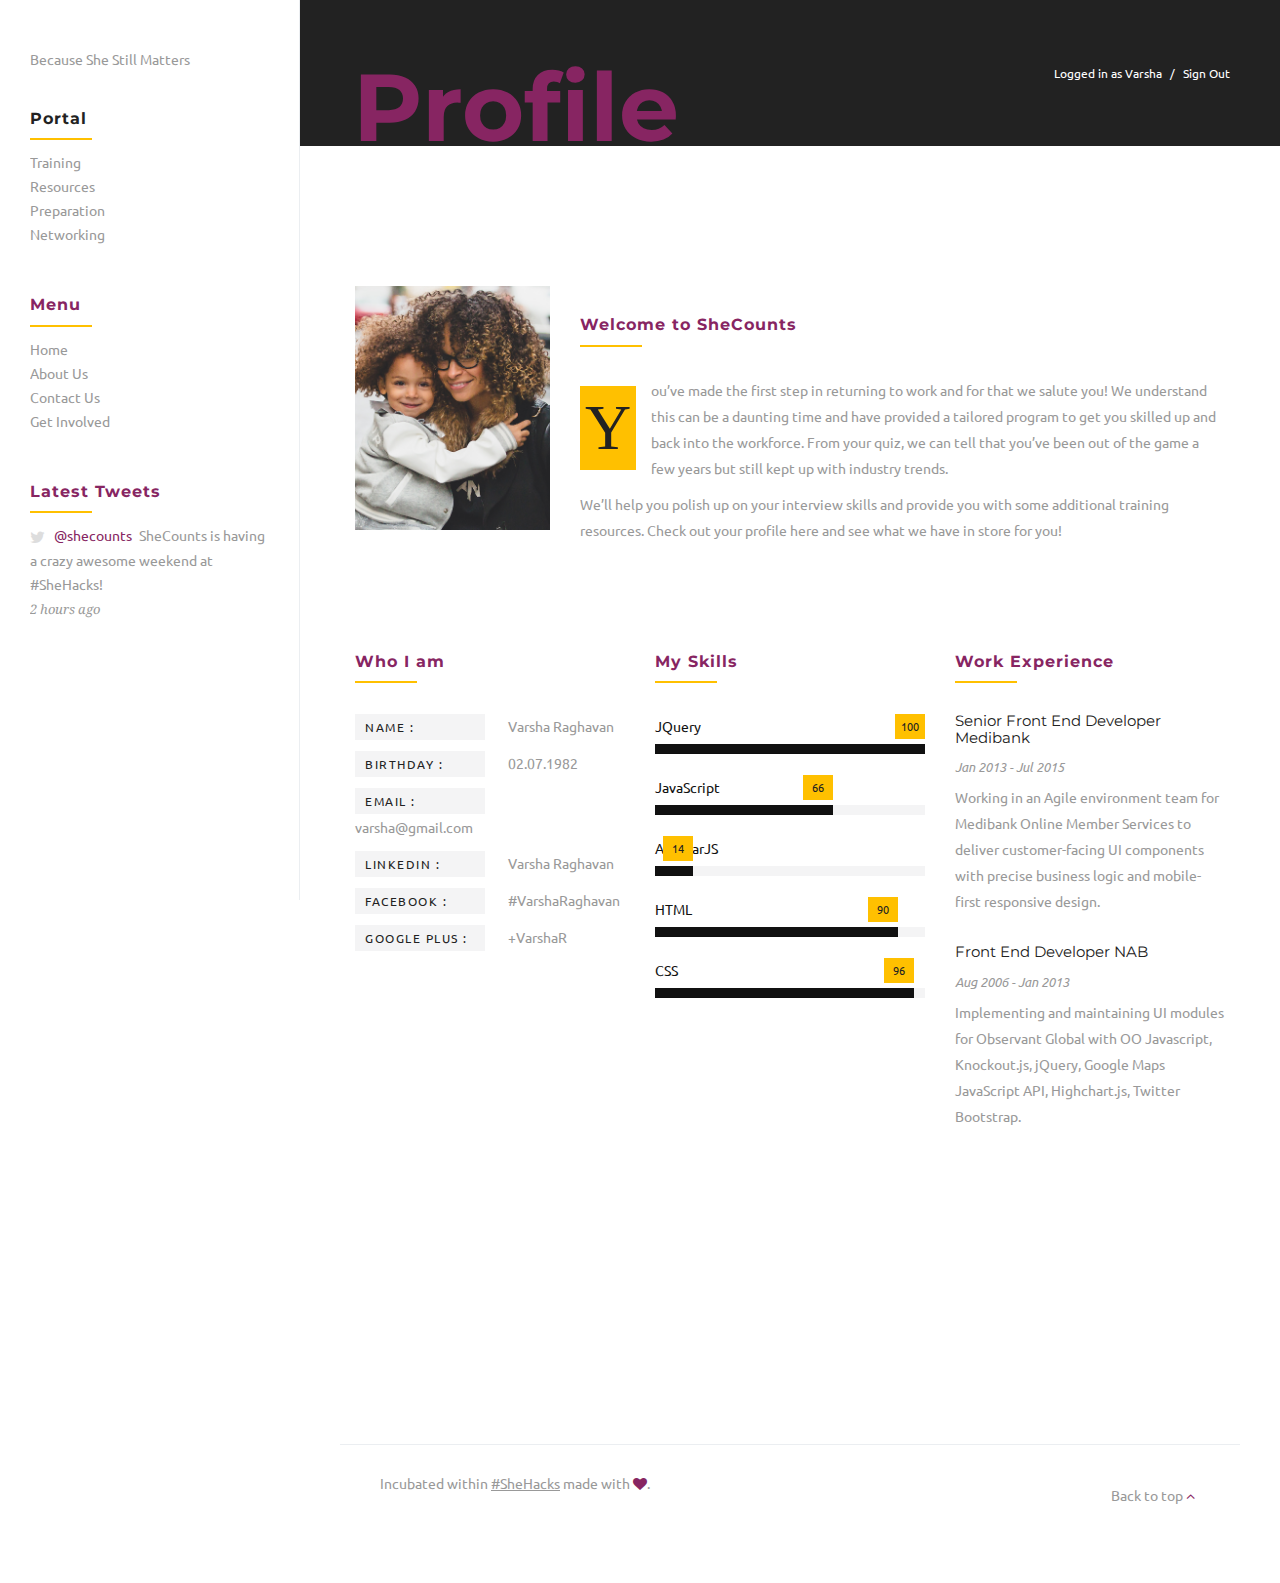
==== commit ac4844d5: "add profile page" ====
--- a/profile.html
+++ b/profile.html
@@ -11,7 +11,7 @@
     <meta name="viewport" content="width=device-width, initial-scale=1, maximum-scale=1">
 
     <!-- SITE META -->
-    <title>SheCounts | Helping Women to Return To Work</title>
+    <title>SheCounts | Because She Still Matters</title>
     <meta name="description" content="">
     <meta name="author" content="">
     <meta name="keywords" content="">
@@ -43,48 +43,35 @@
         <div class="row-offcanvas row-offcanvas-left">
             <div id="sidebar-fix" class="sidebar-offcanvas">
                 <div class="logo-wrapper clearfix">
-                    <a href="index.html" title="OneTheGo">
-                        <img class="logo-small-sidebar" src="images/shecounts.jpg" alt="">
-                        <p>Helping Women to Return To Work.</p>
+                    <a href="index.html" title="SheCounts">
+                        <img class="logo-small-sidebar" src="images/shecounts_03.png" alt="">
+                        <p>Because She Still Matters</p>
                     </a>
                 </div><!-- end logo-wrapper -->
+
+                <div class="widget clearfix">
+                    <h2 class="tab-title"><a href="portal.html">Portal</a></h2>
+                    <hr class="titlehr">
+                    <div class="menu-widget menu">
+                        <ul>
+                                    <li><a href="#">Training</a></li>
+                                    <li><a href="#">Resources</a></li>
+                                    <li><a href="#">Preparation</a></li>
+                                    <li><a href="networking.html">Networking</a></li>
+                            </li>
+                        </ul>
+                    </div><!-- end menu-widget -->
+                </div><!-- end widget -->
 
                 <div class="widget clearfix">
                     <h2 class="tab-title">Menu</h2>
                     <hr class="titlehr">
-                    <div class="menu-widget menu">
-                        <ul>
-                            <li><a href="index.html">Home <i class="fa fa-angle-down"></i></a>
-                                <ul>
-                                    <li><a href="index.html">Default Portfolio</a></li>
-                                    <li><a href="index-slider.html">Slider Version</a></li>
-                                    <li><a href="index-masonry.html">Masonry Portfolio</a></li>
-                                    <li><a href="index-infinite.html">Infinite Scroll</a></li>
-                                    <li><a href="index-blog.html">One Col Portfolio</a></li>
-                                    <li><a href="index-grid.html">Grid Portfolio</a></li>
-                                    <li><a href="coming-soon.html">Coming Soon</a></li>
-                                </ul>
-                            </li>
-                            <li><a href="about.html">About me</a></li>
-                            <li><a href="blog.html">Blog</a></li>
-                            <li><a href="contact.html">Contact</a></li>
-                            <li><a href="elements.html">Elements</a></li>
-                        </ul>
-                    </div><!-- end menu-widget -->
-                </div><!-- end widget -->
-
-                <div class="widget clearfix">
-                    <h2 class="tab-title">Categories</h2>
-                    <hr class="titlehr">
                     <div class="menu-widget">
                         <ul>
-                            <li><a href="#">Design</a></li>
-                            <li><a href="#">Digital Art</a></li>
-                            <li><a href="#">Mockups</a></li>
-                            <li><a href="#">Gridly</a></li>
-                            <li><a href="#">Templates</a></li>
-                            <li><a href="#">Photography</a></li>
-                            <li><a href="#">PSD Graphics</a></li>
+                            <li><a href="#">Home</a></li>
+                            <li><a href="#">About Us</a></li>
+                            <li><a href="#">Contact Us</a></li>
+                            <li><a href="#">Get Involved</a></li>
                         </ul>
                     </div><!-- end menu-widget -->
                 </div><!-- end widget -->
@@ -95,7 +82,7 @@
                     <div class="twitter-widget">
                         <ul class="latest-tweets">
                             <li>
-                                <p><a href="#" title="">@showwpcom</a> Consectetur adipiscing elit. Integer lorem quam. lorem ipsum dolor sit amet.</p>
+                                <p><a href="#" title="">@shecounts</a> SheCounts is having a crazy awesome weekend at #SheHacks!</p>
                                 <small>2 hours ago</small>
                             </li>
                         </ul><!-- end latest-tweet -->
@@ -118,7 +105,7 @@
                             <div class="col-md-4 col-sm-12 text-right hidden-xs">
                                 <div class="bread">
                                     <ol class="breadcrumb">
-                                        <li><a href="#">Logged in as LJ</a></li>
+                                        <li><a href="#">Logged in as Varsha</a></li>
                                         <li><a href="#">Sign Out</a></li>
                                     </ol>
                                 </div><!-- end bread -->
@@ -129,27 +116,6 @@
 
                 <div class="section wb">
                     <div class="container-fluid">
-                        <!-- <div class="slider-wrapper">
-                            <div id="myCarousel" class="carousel slide" data-ride="carousel">
-                                <div class="carousel-inner" role="listbox">
-                                    <div class="item active">
-                                        <img src="upload/about_02.jpg" alt="">
-                                    </div>
-                                    <div class="item">
-                                        <img src="upload/about_01.jpg" alt="">
-                                    </div>
-                                </div>
-
-                                <a class="left carousel-control" href="#myCarousel" role="button" data-slide="prev">
-                                    <span class="glyphicon glyphicon-chevron-left" aria-hidden="true"></span>
-                                    <span class="sr-only">Previous</span>
-                                </a>
-                                <a class="right carousel-control" href="#myCarousel" role="button" data-slide="next">
-                                    <span class="glyphicon glyphicon-chevron-right" aria-hidden="true"></span>
-                                    <span class="sr-only">Next</span>
-                                </a>
-                            </div>
-                        </div> -->
 
                         <hr class="invis">
 
@@ -170,7 +136,7 @@
                                 </div>
 
                                 <div class="col-sm-9 m30">
-                                    <h2 class="tab-title">Welcome to #SheCounts</h2>
+                                    <h2 class="tab-title">Welcome to SheCounts</h2>
                                     <hr class="titlehr">
 
                                     <div class="text-widget dropcaps m30">
@@ -193,15 +159,12 @@
 
                                         <div class="my-info m30">
                                             <ul>
-                                                <li><span>Name :</span> John BRITTO</li>
-                                                <li><span>Birthday :</span> 24.12.1981</li>
-                                                <li><span>Email :</span> <a href="mailto:support@showwp.com">support@showwp.com</a></li>
-                                                <li><span>Phone :</span> +90 211 21 21</li>
-                                                <li><span>Skype :</span> MySkype</li>
-                                                <li><span>Linkedin :</span> <a href="#">Adam DOE</a></li>
-                                                <li><span>Facebook :</span> <a href="#">#wpshowcase</a></li>
-                                                <li><span>Twitter :</span> <a href="#">@showwpcom</a></li>
-                                                <li><span>Google Plus :</span> <a href="#">+Showwpcom</a></li>
+                                                <li><span>Name :</span> Varsha Raghavan</li>
+                                                <li><span>Birthday :</span> 02.07.1982</li>
+                                                <li><span>Email :</span> <a href="#">varsha@gmail.com</a></li>
+                                                <li><span>Linkedin :</span> <a href="#">Varsha Raghavan</a></li>
+                                                <li><span>Facebook :</span> <a href="#">#VarshaRaghavan</a></li>
+                                                <li><span>Google Plus :</span> <a href="#">+VarshaR</a></li>
                                             </ul><!-- end ul -->
                                         </div><!-- end myinfo -->
                                     </div><!-- end about-me -->
@@ -213,35 +176,35 @@
                                         <hr class="titlehr">
 
                                         <div class="skills text-left m30">
-                                            <p>Web Design</p>
-                                            <div class="progress">
-                                                <div class="progress-bar" role="progressbar" data-transitiongoal="87"><span>87</span></div>
-                                            </div>
-                                        </div>
-
-                                        <div class="skills text-left">
-                                            <p>Web Development</p>
+                                            <p>jQuery</p>
+                                            <div class="progress">
+                                                <div class="progress-bar" role="progressbar" data-transitiongoal="100"><span>100</span></div>
+                                            </div>
+                                        </div>
+
+                                        <div class="skills text-left">
+                                            <p>JavaScript</p>
                                             <div class="progress">
                                                 <div class="progress-bar" role="progressbar" data-transitiongoal="66"><span>66</span></div>
                                             </div>
                                         </div>
 
                                         <div class="skills text-left">
-                                            <p>SEO Marketing</p>
-                                            <div class="progress">
-                                                <div class="progress-bar" role="progressbar" data-transitiongoal="86"><span>86</span></div>
+                                            <p>angularJS</p>
+                                            <div class="progress">
+                                                <div class="progress-bar" role="progressbar" data-transitiongoal="14"><span>14</span></div>
                                             </div>
                                         </div><!-- end skills -->
 
                                         <div class="skills text-left">
-                                            <p>PSD to HTML</p>
-                                            <div class="progress">
-                                                <div class="progress-bar" role="progressbar" data-transitiongoal="66"><span>66</span></div>
+                                            <p>HTML</p>
+                                            <div class="progress">
+                                                <div class="progress-bar" role="progressbar" data-transitiongoal="90"><span>90</span></div>
                                             </div>
                                         </div><!-- end skills -->
 
                                         <div class="skills text-left">
-                                            <p>WordPress</p>
+                                            <p>CSS</p>
                                             <div class="progress">
                                                 <div class="progress-bar" role="progressbar" data-transitiongoal="96"><span>96</span></div>
                                             </div>
@@ -255,15 +218,15 @@
                                         <hr class="titlehr">
 
                                         <div class="experience m30">
-                                            <h3>SEO Manager at Envato</h3>
-                                            <span>Jan 2015 - Feb 2016</span>
-                                            <p>The generated Lorem Ipsum is therefore always free from repetition, injected humour, or non-characteristic words etc.</p>
+                                            <h3>Senior Front End Developer Medibank</h3>
+                                            <span>Jan 2013 - Jul 2015</span>
+                                            <p>Working in an Agile environment team for Medibank Online Member Services to deliver customer-facing UI components with precise business logic and mobile-first responsive design.</p>
                                         </div><!-- end experience -->
 
                                         <div class="experience">
-                                            <h3>Web Programmer at Behance</h3>
-                                            <span>Aug 2014 - Jan 2015</span>
-                                            <p>The generated Lorem Ipsum is therefore always free from repetition, injected humour, or non-characteristic words always.</p>
+                                            <h3>Front End Developer NAB</h3>
+                                            <span>Aug 2006 - Jan 2013</span>
+                                            <p>Implementing and maintaining UI modules for Observant Global with OO Javascript, Knockout.js, jQuery, Google Maps JavaScript API, Highchart.js, Twitter Bootstrap.</p>
                                         </div>
                                     </div><!-- end myworks -->
                                 </div><!-- end col -->
@@ -271,20 +234,14 @@
                             <div class="row">
                                 <div class="col-md-4 wow fadeIn" data-wow-duration="1s" data-wow-delay="0.2s">
                                     <div class="my-info">
-                                        <h2 class="tab-title">Who I am</h2>
+                                        <h2 class="tab-title">Interests and Groups</h2>
                                         <hr class="titlehr">
 
                                         <div class="my-info m30">
                                             <ul>
-                                                <li><span>Name :</span> John BRITTO</li>
-                                                <li><span>Birthday :</span> 24.12.1981</li>
-                                                <li><span>Email :</span> <a href="mailto:support@showwp.com">support@showwp.com</a></li>
-                                                <li><span>Phone :</span> +90 211 21 21</li>
-                                                <li><span>Skype :</span> MySkype</li>
-                                                <li><span>Linkedin :</span> <a href="#">Adam DOE</a></li>
-                                                <li><span>Facebook :</span> <a href="#">#wpshowcase</a></li>
-                                                <li><span>Twitter :</span> <a href="#">@showwpcom</a></li>
-                                                <li><span>Google Plus :</span> <a href="#">+Showwpcom</a></li>
+                                                <li><span>Meetups:</span> Women in Tech, Female Coders, Girl Geek Academy</li>
+                                                <li><span>Interests :</span> Arts and crafts, Podcasts, Cooking, Traveling</li>
+                                                <li><span>Languages:</span> English, Hindi</li>
                                             </ul><!-- end ul -->
                                         </div><!-- end myinfo -->
                                     </div><!-- end about-me -->
@@ -292,62 +249,45 @@
 
                                 <div class="col-md-4  wow fadeIn" data-wow-duration="1s" data-wow-delay="0.4s">
                                     <div class="my-skill">
-                                        <h2 class="tab-title">My Skills</h2>
+                                        <h2 class="tab-title">Training Progress</h2>
                                         <hr class="titlehr">
 
                                         <div class="skills text-left m30">
-                                            <p>Web Design</p>
-                                            <div class="progress">
-                                                <div class="progress-bar" role="progressbar" data-transitiongoal="87"><span>87</span></div>
-                                            </div>
-                                        </div>
-
-                                        <div class="skills text-left">
-                                            <p>Web Development</p>
-                                            <div class="progress">
-                                                <div class="progress-bar" role="progressbar" data-transitiongoal="66"><span>66</span></div>
-                                            </div>
-                                        </div>
-
-                                        <div class="skills text-left">
-                                            <p>SEO Marketing</p>
-                                            <div class="progress">
-                                                <div class="progress-bar" role="progressbar" data-transitiongoal="86"><span>86</span></div>
-                                            </div>
-                                        </div><!-- end skills -->
-
-                                        <div class="skills text-left">
-                                            <p>PSD to HTML</p>
-                                            <div class="progress">
-                                                <div class="progress-bar" role="progressbar" data-transitiongoal="66"><span>66</span></div>
-                                            </div>
-                                        </div><!-- end skills -->
-
-                                        <div class="skills text-left">
-                                            <p>WordPress</p>
-                                            <div class="progress">
-                                                <div class="progress-bar" role="progressbar" data-transitiongoal="96"><span>96</span></div>
-                                            </div>
-                                        </div><!-- end skills -->
-                                    </div><!-- end about-me -->
+                                            <p>React</p>
+                                            <div class="progress">
+                                                <div class="progress-bar" role="progressbar" data-transitiongoal="25"><span>25</span></div>
+                                            </div>
+                                        </div>
+
+                                        <div class="skills text-left">
+                                            <p>Sass</p>
+                                            <div class="progress">
+                                                <div class="progress-bar" role="progressbar" data-transitiongoal="25"><span>25</span></div>
+                                            </div>
+                                        </div>
+
+                                        <div class="skills text-left">
+                                            <p>Node.js</p>
+                                            <div class="progress">
+                                                <div class="progress-bar" role="progressbar" data-transitiongoal="0"><span>0</span></div>
+                                            </div>
+                                        </div>
+                                      </div>
                                 </div><!-- end col -->
 
                                <div class="col-md-4 wow fadeIn" data-wow-duration="1s" data-wow-delay="0.6s">
                                     <div class="my-works">
-                                        <h2 class="tab-title">Work Experience</h2>
+                                        <h2 class="tab-title">Volunteer Work</h2>
                                         <hr class="titlehr">
 
                                         <div class="experience m30">
-                                            <h3>SEO Manager at Envato</h3>
-                                            <span>Jan 2015 - Feb 2016</span>
-                                            <p>The generated Lorem Ipsum is therefore always free from repetition, injected humour, or non-characteristic words etc.</p>
+                                            <h3>Teaching Assistant- Female Coders</h3>
+                                            <span>Jan 2013 - Feb 2014</span>
+                                            <p>Medibank representative- Teaching assistant for free technical study groups for females learning to code.</p>
                                         </div><!-- end experience -->
 
                                         <div class="experience">
-                                            <h3>Web Programmer at Behance</h3>
-                                            <span>Aug 2014 - Jan 2015</span>
-                                            <p>The generated Lorem Ipsum is therefore always free from repetition, injected humour, or non-characteristic words always.</p>
-                                        </div>
+
                                         <a class="custombutton button--isi btn btn-default" href="#">Update My Details</a>
                                     </div><!-- end myworks -->
                                 </div><!-- end col -->
